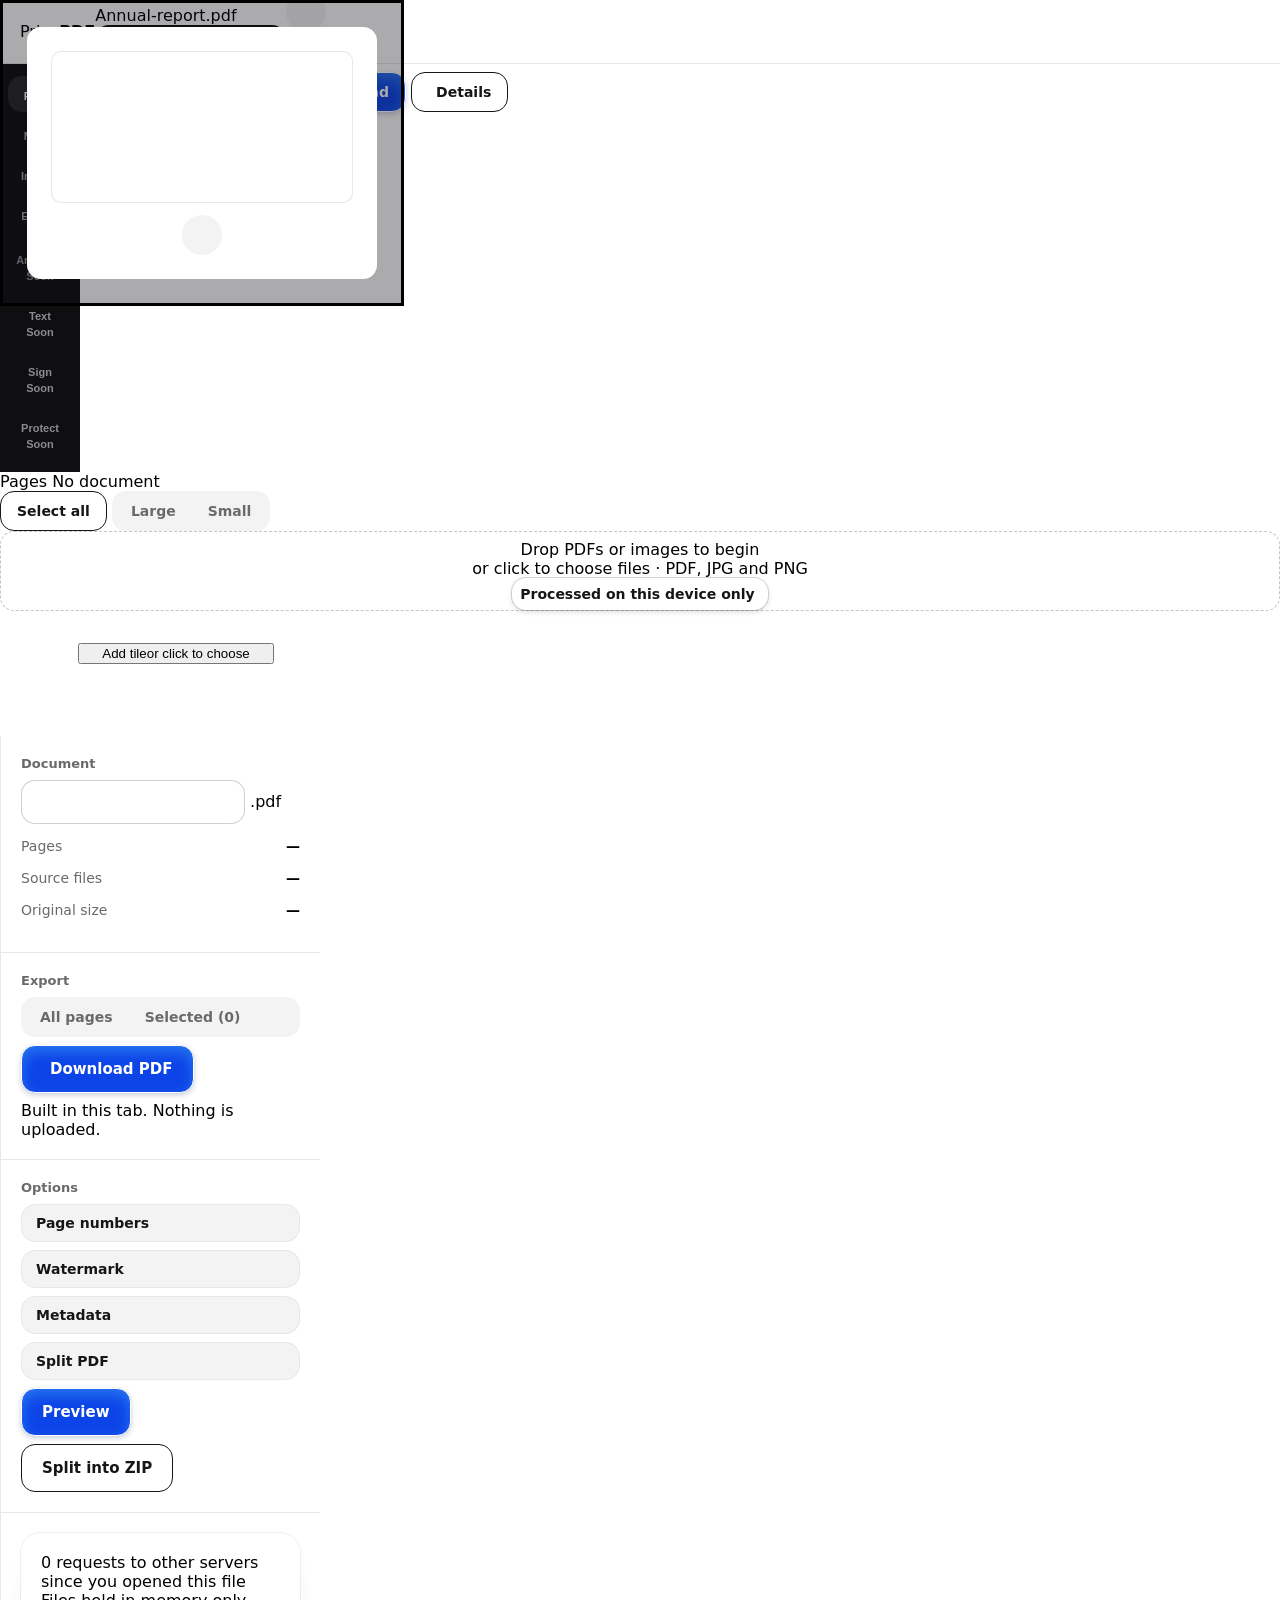
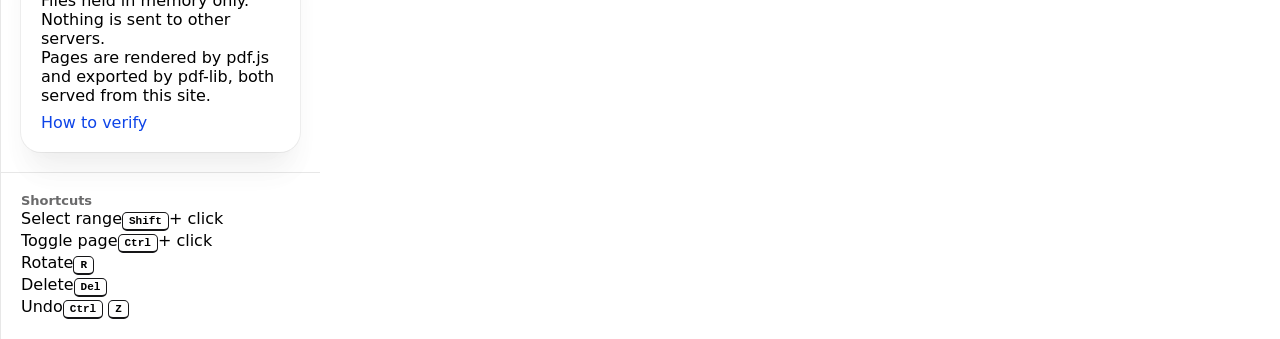
==== editor.html @ 371bc234 "Phase 3" ====
<!doctype html>
<html lang="en">
  <head>
    <meta charset="utf-8" />
    <meta name="viewport" content="width=device-width, initial-scale=1" />
    <meta name="theme-color" content="#ffffff" />
    <meta http-equiv="Content-Security-Policy" content="default-src 'self'; script-src 'self' 'wasm-unsafe-eval'; style-src 'self'; img-src 'self' blob: data:; font-src 'self'; connect-src 'self'; worker-src 'self' blob:; object-src 'none'; base-uri 'self'; form-action 'none'" />
    <title>Editor · PrivyPDF</title>
    <meta name="description" content="Organize PDF pages entirely in your browser: rotate, duplicate, extract and delete pages, with full undo. No uploads, ever." />
    <meta name="referrer" content="no-referrer" />
    <link rel="icon" href="/assets/privypdf-icon.png" type="image/png" />
    <link rel="preload" href="/vendor/fonts/GoogleSansFlex-Variable.ttf" as="font" type="font/ttf" crossorigin />
    <link rel="stylesheet" href="/css/theme.css" />
    <link rel="stylesheet" href="/css/editor.css" />
    <script type="module" src="/js/editor.js"></script>
  </head>
  <body>
    <div class="app">
      <header class="top-bar ds-app-topbar" id="top-bar">
        <div class="top-left">
          <a class="logo-mark" href="/" aria-label="PrivyPDF home"><i data-icon="file-text"></i></a>
          <div class="wordmark"><span>Privy</span><strong>PDF</strong></div>
        </div>
        <div class="top-centre">
          <div class="file-name" id="file-name">Annual-report.pdf</div>
          <span class="ds-badge-dark" aria-hidden="true"><span class="ds-badge-dot" aria-hidden="true"></span>On this device only</span>
        </div>
        <div class="top-right">
          <button class="ds-btn ds-btn--sm ds-btn--outline" id="add-files" aria-label="Add files"><i data-icon="plus"></i><span>Add files</span></button>
          <button class="ds-icon-btn" id="btn-undo" aria-label="Undo"><i data-icon="undo"></i></button>
          <button class="ds-icon-btn" id="btn-redo" aria-label="Redo"><i data-icon="redo"></i></button>
          <button class="ds-btn ds-btn--sm ds-btn--primary btn-download" id="btn-download" aria-label="Download"><i data-icon="download"></i><span>Download</span></button>
          <button class="ds-btn ds-btn--sm ds-btn--ghost top-details" id="top-details" aria-label="Details" aria-expanded="false" aria-controls="right-panel"><i data-icon="chevron"></i><span>Details</span></button>
        </div>
      </header>
      <div class="app-body">
        <nav class="rail ds-rail" id="rail">
          <button class="ds-rail-item ds-rail-item--active" aria-current="true" data-tool="pages"><i data-icon="layers"></i><span>Pages</span></button>
          <button class="ds-rail-item" data-tool="merge" id="rail-merge" aria-label="Add PDFs to merge"><i data-icon="file-plus"></i><span>Merge</span></button>
          <button class="ds-rail-item" data-tool="images" id="rail-images" aria-label="Add images as pages"><i data-icon="image"></i><span>Images</span></button>
          <button class="ds-rail-item" data-tool="extract" id="rail-extract" aria-label="Extract selected pages"><i data-icon="scissors"></i><span>Extract</span></button>
          <div class="rail-divider" aria-hidden="true"></div>
          <button class="ds-rail-item ds-rail-item--soon" disabled data-tool="annotate"><i data-icon="pen"></i><span>Annotate</span><span class="rail-soon">Soon</span></button>
          <button class="ds-rail-item ds-rail-item--soon" disabled data-tool="text"><i data-icon="type"></i><span>Text</span><span class="rail-soon">Soon</span></button>
          <button class="ds-rail-item ds-rail-item--soon" disabled data-tool="sign"><i data-icon="signature"></i><span>Sign</span><span class="rail-soon">Soon</span></button>
          <button class="ds-rail-item ds-rail-item--soon" disabled data-tool="protect"><i data-icon="lock"></i><span>Protect</span><span class="rail-soon">Soon</span></button>
        </nav>
        <main class="workarea" id="workarea">
          <div class="sub-toolbar" id="sub-toolbar">
            <div class="sub-left">
              <span class="sub-title">Pages</span>
              <span class="sub-status" id="sub-status" aria-live="polite">No document</span>
            </div>
            <div class="sub-right">
              <button class="ds-btn ds-btn--sm ds-btn--outline" id="select-all">Select all</button>
              <div class="size-wrap ds-segmented" id="size-wrap">
                <button class="ds-segment" id="size-large">Large</button>
                <button class="ds-segment" id="size-small">Small</button>
              </div>
            </div>
          </div>
          <div class="grid-wrap" id="grid-wrap">
            <div class="empty" id="empty-state">
              <div class="ds-dropzone empty-drop" id="empty-drop" role="button" tabindex="0" aria-label="Drop PDFs or images to begin, or click to choose files">
                <div class="ds-stack ds-stack--sm ds-stack--center">
                  <div class="empty-icon"><i data-icon="file-plus"></i></div>
                  <div class="empty-title">Drop PDFs or images to begin</div>
                </div>
                <div class="empty-sub">or click to choose files · PDF, JPG and PNG</div>
                <span class="ds-badge-light">Processed on this device only</span>
              </div>
            </div>
            <div class="page-grid ds-sheet-grid" id="page-grid" role="listbox" aria-multiselectable="true">
              <button class="add-tile" id="add-tile" aria-label="Add more files"><i data-icon="plus"></i><span>Add tile</span><span>or click to choose</span></button>
            </div>
            <div class="loading" id="loading-state" hidden>
              <div class="skeleton-grid" id="skeleton-grid"></div>
            </div>
            <div class="drag-overlay" id="drag-overlay">
              <div class="drag-text ds-sr-only">Drop files to add them</div>
            </div>
          </div>
          <div class="float-bar ds-floatbar" id="float-bar" role="toolbar" aria-label="Selected pages" hidden>
            <span class="ds-floatbar-label" id="float-label">0 selected</span>
            <button class="ds-floatbar-btn" id="float-rotate" aria-label="Rotate selected pages"><i data-icon="rotate-cw"></i><span>Rotate</span></button>
            <button class="ds-floatbar-btn" id="float-duplicate" aria-label="Duplicate selected pages"><i data-icon="copy"></i><span>Duplicate</span></button>
            <button class="ds-floatbar-btn" id="float-extract" aria-label="Extract selected pages"><i data-icon="scissors"></i><span>Extract</span></button>
            <button class="ds-floatbar-btn ds-floatbar-btn--danger" id="float-delete" aria-label="Delete selected pages"><i data-icon="trash"></i><span>Delete</span></button>
          </div>
        </main>
        <aside class="right-panel ds-panel" id="right-panel">
          <div class="ds-stack ds-stack--sm panel-section ds-panel-section">
            <label for="doc-name" class="panel-label ds-panel-label">Document</label>
            <div class="file-field">
              <input class="ds-input" id="doc-name" type="text" />
              <span class="file-suffix">.pdf</span>
            </div>
            <div class="ds-stat-group">
              <div class="ds-stat-row"><span>Pages</span><span class="ds-stat-value" id="stat-pages">—</span></div>
              <div class="ds-stat-row"><span>Source files</span><span class="ds-stat-value" id="stat-source">—</span></div>
              <div class="ds-stat-row"><span>Original size</span><span class="ds-stat-value" id="stat-size">—</span></div>
            </div>
            <div class="source-files" id="source-files"></div>
          </div>
          <div class="ds-stack ds-stack--sm panel-section ds-panel-section">
            <span class="panel-label ds-panel-label">Export</span>
            <div class="ds-segmented">
              <button class="ds-segment" id="export-all">All pages</button>
              <button class="ds-segment" id="export-selected">Selected (0)</button>
            </div>
            <div class="ds-stack ds-stack--sm export-actions">
              <button class="ds-btn ds-btn--primary" id="download-pdf"><i data-icon="download"></i><span>Download PDF</span></button>
              <p class="export-caption">Built in this tab. Nothing is uploaded.</p>
            </div>
          </div>
          <div class="ds-stack ds-stack--sm panel-section ds-panel-section">
            <span class="panel-label ds-panel-label">Options</span>

            <div class="ds-disclosure" id="disclosure-page-numbers">
              <button class="ds-disclosure-trigger" id="trigger-page-numbers" aria-expanded="false"><span>Page numbers</span><i class="ds-icon" data-icon="chevron-down" aria-hidden="true"></i></button>
              <div class="ds-disclosure-content" id="content-page-numbers" hidden>
                <div class="ds-form-field">
                  <label class="ds-field-label" for="page-number-mode">Apply to</label>
                  <select class="ds-select" id="page-number-mode">
                    <option value="none">None</option>
                    <option value="all">All pages</option>
                    <option value="selected">Selected pages</option>
                  </select>
                </div>
                <div class="ds-form-field">
                  <label class="ds-field-label" for="page-number-format">Format</label>
                  <select class="ds-select" id="page-number-format">
                    <option value="n">{n}</option>
                    <option value="page-n">Page {n}</option>
                    <option value="n-of-total">{n} / {total}</option>
                    <option value="page-of-total">Page {n} of {total}</option>
                  </select>
                </div>
                <div class="ds-form-field">
                  <label class="ds-field-label" for="page-number-position">Position</label>
                  <select class="ds-select" id="page-number-position">
                    <option value="top-left">Top left</option>
                    <option value="top-center">Top center</option>
                    <option value="top-right">Top right</option>
                    <option value="bottom-left">Bottom left</option>
                    <option value="bottom-center" selected>Bottom center</option>
                    <option value="bottom-right">Bottom right</option>
                  </select>
                </div>
                <div class="ds-field-row">
                  <label class="ds-field-label" for="page-number-start">Start number</label>
                  <input class="ds-input" id="page-number-start" type="number" min="1" value="1" />
                </div>
                <div class="ds-field-row">
                  <label class="ds-field-label" for="page-number-font-size">Font size</label>
                  <input class="ds-input" id="page-number-font-size" type="number" min="6" max="36" value="10" />
                </div>
                <div class="ds-field-row">
                  <label class="ds-field-label" for="page-number-margin">Margin</label>
                  <input class="ds-input" id="page-number-margin" type="number" min="8" max="72" value="36" />
                </div>
                <div class="ds-form-field">
                  <label class="ds-field-label" for="page-number-apply-to">Apply to</label>
                  <select class="ds-select" id="page-number-apply-to">
                    <option value="all">All pages</option>
                    <option value="selected">Selected pages</option>
                  </select>
                </div>
                <div class="ds-field-row">
                  <label class="ds-field-label" for="page-number-skip-first">Skip first page</label>
                  <button class="ds-switch" id="page-number-skip-first" role="switch" aria-checked="false"></button>
                </div>
              </div>
            </div>

            <div class="ds-disclosure" id="disclosure-watermark">
              <button class="ds-disclosure-trigger" id="trigger-watermark" aria-expanded="false"><span>Watermark</span><i class="ds-icon" data-icon="chevron-down" aria-hidden="true"></i></button>
              <div class="ds-disclosure-content" id="content-watermark" hidden>
                <div class="ds-field-row">
                  <label class="ds-field-label" for="watermark-enabled">Add watermark</label>
                  <button class="ds-switch" id="watermark-enabled" role="switch" aria-checked="false"></button>
                </div>
                <div class="ds-form-field">
                  <label class="ds-field-label" for="watermark-text">Text</label>
                  <input class="ds-input" id="watermark-text" type="text" maxlength="60" placeholder="CONFIDENTIAL" />
                  <p class="ds-field-error" id="watermark-error" hidden></p>
                  <p class="ds-field-hint">Up to 60 characters: letters, digits and common punctuation.</p>
                </div>
                <div class="ds-field-row">
                  <label class="ds-field-label">Color</label>
                  <div class="ds-color-swatch-group" role="group" aria-label="Watermark color">
                    <button class="ds-color-swatch" data-color="gray" aria-checked="true"></button>
                    <button class="ds-color-swatch" data-color="black"></button>
                    <button class="ds-color-swatch" data-color="red"></button>
                    <button class="ds-color-swatch" data-color="blue"></button>
                    <button class="ds-color-swatch" data-color="green"></button>
                  </div>
                </div>
                <div class="ds-field-row">
                  <label class="ds-field-label" for="watermark-angle">Angle</label>
                  <select class="ds-select" id="watermark-angle">
                    <option value="0">0°</option>
                    <option value="45">45°</option>
                    <option value="90">90°</option>
                  </select>
                  <p class="ds-field-hint">Relative to the visual page.</p>
                </div>
                <div class="ds-field-row">
                  <label class="ds-field-label" for="watermark-opacity">Opacity</label>
                  <input class="ds-input" id="watermark-opacity" type="range" min="0" max="100" value="30" />
                </div>
                <div class="ds-form-field">
                  <label class="ds-field-label" for="watermark-size-mode">Size</label>
                  <select class="ds-select" id="watermark-size-mode">
                    <option value="auto">Auto (fit to page)</option>
                    <option value="fixed">Fixed</option>
                  </select>
                </div>
                <div class="ds-form-field" id="watermark-fixed-size-field" hidden>
                  <label class="ds-field-label" for="watermark-fixed-size">Font size</label>
                  <input class="ds-input" id="watermark-fixed-size" type="number" min="6" max="200" value="72" />
                </div>
              </div>
            </div>

            <div class="ds-disclosure" id="disclosure-metadata">
              <button class="ds-disclosure-trigger" id="trigger-metadata" aria-expanded="false"><span>Metadata</span><i class="ds-icon" data-icon="chevron-down" aria-hidden="true"></i></button>
              <div class="ds-disclosure-content" id="content-metadata" hidden>
                <div class="ds-form-field">
                  <label class="ds-field-label" for="meta-title">Title</label>
                  <input class="ds-input" id="meta-title" type="text" maxlength="200" placeholder="Untitled" />
                  <p class="ds-field-hint">Prefilled from the file when there is one source.</p>
                </div>
                <div class="ds-form-field">
                  <label class="ds-field-label" for="meta-author">Author</label>
                  <input class="ds-input" id="meta-author" type="text" maxlength="200" />
                </div>
                <div class="ds-form-field">
                  <label class="ds-field-label" for="meta-subject">Subject</label>
                  <input class="ds-input" id="meta-subject" type="text" maxlength="200" />
                </div>
                <div class="ds-form-field">
                  <label class="ds-field-label" for="meta-keywords">Keywords</label>
                  <input class="ds-input" id="meta-keywords" type="text" maxlength="200" />
                  <p class="ds-field-hint">Comma-separated keywords.</p>
                </div>
                <div class="ds-field-row">
                  <button class="ds-btn ds-btn--sm ds-btn--ghost" id="meta-clear">Clear fields</button>
                </div>
              </div>
            </div>

            <div class="ds-disclosure" id="disclosure-split">
              <button class="ds-disclosure-trigger" id="trigger-split" aria-expanded="false"><span>Split PDF</span><i class="ds-icon" data-icon="chevron-down" aria-hidden="true"></i></button>
              <div class="ds-disclosure-content" id="content-split" hidden>
                <div class="ds-form-field">
                  <label class="ds-field-label" for="split-mode">Split by</label>
                  <select class="ds-select" id="split-mode">
                    <option value="every">Every N pages</option>
                    <option value="onePerPage">One file per page</option>
                    <option value="custom">Custom ranges</option>
                  </select>
                </div>
                <div class="ds-field-row">
                  <label class="ds-field-label" for="split-every">Pages per part</label>
                  <input class="ds-input" id="split-every" type="number" min="1" value="1" />
                </div>
                <div class="ds-form-field">
                  <label class="ds-field-label" for="split-ranges">Custom ranges</label>
                  <input class="ds-input" id="split-ranges" type="text" placeholder="1-3, 5, 8-end" />
                  <p class="ds-field-hint">Ranges are 1-based, for example "1-3, 5, 8-10". "end" means the last page.</p>
                  <p class="ds-field-error" id="split-ranges-error" hidden></p>
                </div>
                <p class="split-summary" id="split-summary" hidden></p>
              </div>
            </div>

            <div class="ds-stack ds-stack--sm export-actions">
              <button class="ds-btn ds-btn--primary" id="btn-preview">Preview</button>
              <button class="ds-btn ds-btn--outline" id="btn-split">Split into ZIP</button>
            </div>
          </div>
          <div class="ds-stack ds-stack--sm panel-section ds-panel-section">
            <div class="ds-card">
              <div class="privacy-header">
              <i class="ds-icon" data-icon="shield-check" aria-hidden="true"></i>
              <div>
                <span class="privacy-text"><span id="privacy-count">0</span> requests to other servers since you opened this file</span>
                <p class="privacy-fine">Files held in memory only. Nothing is sent to other servers.</p>
                <p class="privacy-fine">Pages are rendered by pdf.js and exported by pdf-lib, both served from this site.</p>
              </div>
            </div>
            <a class="privacy-link" href="/privacy.html#verify">How to verify</a>
            </div>
          </div>
          <div class="panel-section ds-panel-section">
            <span class="panel-label ds-panel-label">Shortcuts</span>
            <div class="shortcut-row"><span>Select range</span><span class="shortcut-keys"><span class="ds-kbd">Shift</span>+ click</span></div>
            <div class="shortcut-row"><span>Toggle page</span><span class="shortcut-keys"><span class="ds-kbd">Ctrl</span>+ click</span></div>
            <div class="shortcut-row"><span>Rotate</span><span class="shortcut-keys"><span class="ds-kbd">R</span></span></div>
            <div class="shortcut-row"><span>Delete</span><span class="shortcut-keys"><span class="ds-kbd">Del</span></span></div>
            <div class="shortcut-row"><span>Undo</span><span class="shortcut-keys"><span class="ds-kbd">Ctrl</span> <span class="ds-kbd">Z</span></span></div>
          </div>
        </aside>
        <dialog class="ds-modal" id="preview-dialog">
          <div class="ds-modal-content">
            <canvas id="preview-canvas"></canvas>
            <button class="ds-icon-btn" id="preview-close" aria-label="Close preview"><i data-icon="x" aria-hidden="true"></i></button>
          </div>
        </dialog>
        <div class="drawer-scrim" id="drawer-scrim" hidden></div>
      </div>
    </div>
  </body>
</html>
---- css/theme.css ----
/* PrivyPDF design system — css/theme.css (D1).
 *
 * Tokens, base layer and the `ds-` component layer from DESIGN.md.
 * Every component class is prefixed with `ds-` so it never collides with
 * the existing main.css / editor.css classes. No existing page or
 * stylesheet is changed by this file; it is consumed by design-system.html
 * and by the D2 (landing, privacy, shared nav/footer) and D3 (editor) remodels.
 *
 * Strict CSP compatible: everything is a class, no inline styles required.
 */

/* ---------- Font ---------- */
@font-face {
  font-family: "Google Sans Flex";
  src: url("/vendor/fonts/GoogleSansFlex-Variable.ttf") format("truetype");
  font-weight: 400 600;
  font-display: swap;
}

/* ---------- Tokens (DESIGN.md Quick Start block, same names) ---------- */
:root {
  /* Colors */
  --color-paper-white: #ffffff;
  --color-absolute-ink: #000000;
  --color-graphite: #161618;
  --color-soft-charcoal: #6a6a6b;
  --color-studio-black: #0f0f12;
  --color-electric-capture-blue: #0d44e8;
  --color-electric-blue-sweep: #174ef2;
  --gradient-electric-blue-sweep: linear-gradient(90deg, #161618 0%, #161618 60%, #174ef2 100%);

  /* Typography — Font family */
  --font-google-sans-flex: "Google Sans Flex", "Geist", ui-sans-serif, system-ui, sans-serif;

  /* Typography — Scale */
  --text-micro-label: 13px;
  --leading-micro-label: 1.23;
  --tracking-micro-label: 0px;
  --text-caption: 13px;
  --leading-caption: 1.23;
  --tracking-caption: 0px;
  --text-metadata: 14px;
  --leading-metadata: 1.43;
  --tracking-metadata: 0px;
  --text-body-small: 14px;
  --leading-body-small: 1.43;
  --tracking-body-small: 0px;
  --text-nav: 15px;
  --leading-nav: 1.6;
  --tracking-nav: 0px;
  --text-body: 18px;
  --leading-body: 1.67;
  --tracking-body: 0px;
  --text-feature-heading: 20px;
  --leading-feature-heading: 1.4;
  --tracking-feature-heading: 0px;
  --text-section-heading: 40px;
  --leading-section-heading: 1.2;
  --tracking-section-heading: 0px;
  --text-display: 60px;
  --leading-display: 1.1;
  --tracking-display: 0px;

  /* Typography — Weights */
  --font-weight-regular: 400;
  --font-weight-w450: 450;
  --font-weight-w550: 550;
  --font-weight-semibold: 600;

  /* Spacing */
  --spacing-unit: 4px;
  --spacing-4: 4px;
  --spacing-8: 8px;
  --spacing-12: 12px;
  --spacing-16: 16px;
  --spacing-20: 20px;
  --spacing-24: 24px;
  --spacing-32: 32px;
  --spacing-36: 36px;
  --spacing-40: 40px;
  --spacing-48: 48px;
  --spacing-64: 64px;
  --spacing-80: 80px;
  --spacing-120: 120px;
  --spacing-200: 200px;

  /* Layout */
  --section-gap: 40px;
  --card-padding: 16px;
  --element-gap: 12px;

  /* Border Radius */
  --radius-xl: 14px;
  --radius-2xl: 20px;
  --radius-3xl: 40px;
  --radius-full: 48px;
  --radius-full-2: 56px;
  --radius-full-3: 9999px;

  /* Named Radii */
  --radius-cards: 20px;
  --radius-icons: 9999px;
  --radius-media: 20px;
  --radius-badges: 14px;
  --radius-inputs: 14px;
  --radius-buttons: 14px;
  --radius-iconcontrols: 40px;

  /* Shadows */
  --shadow-lg: rgba(22, 22, 24, 0.02) 0px 7px 20px -8px, rgba(22, 22, 24, 0.02) 0px 29px 33px -4px, rgba(22, 22, 24, 0.05) 0px 22px 30px -8px, rgba(22, 22, 24, 0.06) 0px 0px 0px 1px;
  --shadow-sm: rgba(4, 24, 85, 0.28) 0px 2px 6px -1px, rgba(66, 174, 247, 0.48) 0px 6px 14px 0px inset;
  --shadow-sm-2: rgba(22, 22, 24, 0.2) 0px 2px 6px -1px, rgba(22, 22, 24, 0.16) 0px 0px 0px 1px;
  --shadow-sm-3: rgba(22, 22, 24, 0.5) 0px 0px 6px -2px, rgba(22, 22, 24, 0.25) 0px 6px 4px -2px;

  /* Surfaces */
  --surface-paper-canvas: #ffffff;
  --surface-lifted-white: #ffffff;
  --surface-studio-surface: #0f0f12;
}

/* ---------- Token extensions (extension, not in DESIGN.md) ---------- */
:root {
  --color-brand-mark: #f2552c; /* extension, not in DESIGN.md — logo mark only, never for UI */
  --color-border-soft: rgba(22, 22, 24, 0.10); /* extension, not in DESIGN.md */
  --color-border-input: rgba(22, 22, 24, 0.20); /* extension, not in DESIGN.md */
  --color-surface-muted: rgba(22, 22, 24, 0.05); /* extension, not in DESIGN.md */
  --color-danger: #b42318; /* extension, not in DESIGN.md — destructive and error text on light surfaces */
  --color-danger-on-dark: #fca5a5; /* extension, not in DESIGN.md */
  --color-on-dark: #e4e4e7; /* extension, not in DESIGN.md */
  --color-on-dark-muted: #a1a1aa; /* extension, not in DESIGN.md */
  --color-on-dark-faint: #8b8b93; /* extension, not in DESIGN.md */
  --color-dot-on-dark: #6c8dff; /* extension, not in DESIGN.md */
  --color-glow-a: #e4ecff; /* extension, not in DESIGN.md */
  --color-glow-b: #cddbff; /* extension, not in DESIGN.md */
  --color-hero-glow: #e8efff; /* extension, not in DESIGN.md */
  --color-rail: #0f0f12; /* extension, not in DESIGN.md — same value as Studio Black */
}

/* ---------- Base layer ---------- */
*,
*::before,
*::after {
  box-sizing: border-box;
}

* {
  margin: 0;
}

[hidden] {
  display: none !important;
}

html {
  -webkit-text-size-adjust: 100%;
}

body {
  font-family: var(--font-google-sans-flex);
  color: var(--color-absolute-ink);
  background: var(--color-paper-white);
}

h1,
h2,
h3 {
  font-family: var(--font-google-sans-flex);
  color: var(--color-absolute-ink);
  font-weight: 600;
  text-wrap: balance;
}

h1 {
  /* display: 60/66, 600, -1.2px tracking */
  font-size: 60px;
  line-height: 66px;
  letter-spacing: -1.2px;
}

h2 {
  /* section: 40/48, 600, -0.8px tracking */
  font-size: 40px;
  line-height: 48px;
  letter-spacing: -0.8px;
}

h3 {
  /* feature: 20/28, 600 */
  font-size: 20px;
  line-height: 28px;
}

a {
  color: var(--color-electric-capture-blue);
  text-decoration: none;
}

a:hover {
  text-decoration: underline;
}

::selection {
  background: var(--color-electric-capture-blue);
  color: #fff;
}

:focus-visible {
  outline: 2px solid var(--color-graphite);
  outline-offset: 2px;
}

.ds-on-dark :focus-visible,
.ds-on-dark:focus-visible {
  outline-color: #fff;
}

@media (prefers-reduced-motion: reduce) {
  *,
  *::before,
  *::after {
    animation-duration: 0.01ms !important;
    transition-duration: 0.01ms !important;
  }
}

/* ---------- Utilities ---------- */
.ds-container {
  width: 100%;
  max-width: 1440px;
  padding: 0 48px;
  margin: 0 auto;
}

.ds-section {
  margin-block-end: 40px;
}

.ds-section:last-child {
  margin-block-end: 0;
}

/* ---------- Vertical rhythm ---------- */

/* Stack text vertically with a single gap instead of one-off margins.
   The layout rule is shared by the base class and every modifier, so a
   `ds-stack--*` class also works on its own without `ds-stack`: a missing
   base class can no longer silently collapse a stack to a 0px gap. Each
   modifier then sets only its own gap (--stack-gap) or its centering. */
.ds-stack--center,
.ds-stack--start,
.ds-stack--sm,
.ds-stack--md,
.ds-stack--lg,
.ds-stack {
  display: flex;
  flex-direction: column;
  gap: var(--stack-gap, 16px);
  align-items: stretch;
}
.ds-stack--sm { --stack-gap: 8px; }
.ds-stack--md { --stack-gap: 16px; }
.ds-stack--lg { --stack-gap: 32px; }

/* Start-aligned stack: children stay content-sized instead of stretching to
   fill the stack. Use this where full-width children would be wrong. */
.ds-stack--start { align-items: flex-start; }

/* Centers a stack's children cross-axis (and their inline content). For stacks
   whose content is meant to be centered: hero badge, h1, lead, CTA row,
   guarantee line, empty state. */
.ds-stack--center {
  align-items: center;
  text-align: center;
}

/* Buttons and badges never stretch inside a stack — they stay content-sized
   even when the stack stretches its other children to full width. */
.ds-stack > .ds-btn,
.ds-stack > a.ds-btn,
.ds-stack > .ds-icon-btn,
.ds-stack > .ds-badge-dark,
.ds-stack > .ds-badge-light,
.ds-stack > .ds-badge-soon {
  align-self: flex-start;
}

/* Standard gaps: h2 followed by body text 16px (ds-stack--md); a section
   heading followed by its content 32px (ds-stack--lg), 48px on desktop when
   the content is a card grid; card label, title and text 8px apart (.ds-card). */

.ds-scroll-wrap {
  overflow: auto;
  max-width: 100%;
  min-width: 0;
  position: relative;
}

.ds-sr-only {
  position: absolute;
  width: 1px;
  height: 1px;
  padding: 0;
  margin: -1px;
  overflow: hidden;
  clip: rect(0, 0, 0, 0);
  white-space: nowrap;
  border: 0;
}

/* ---------- Typography utilities (document the DESIGN.md scale) ---------- */
.ds-text-micro-label {
  font: 550 13px/16px var(--font-google-sans-flex);
  letter-spacing: 0px;
}
.ds-text-caption {
  font: 450 13px/16px var(--font-google-sans-flex);
  letter-spacing: 0px;
}
.ds-text-metadata {
  font: 550 14px/20px var(--font-google-sans-flex);
  letter-spacing: 0px;
}
.ds-text-body-small {
  font: 450 14px/20px var(--font-google-sans-flex);
  letter-spacing: 0px;
}
.ds-text-nav {
  font: 550 15px/24px var(--font-google-sans-flex);
  letter-spacing: 0px;
}
.ds-text-body {
  font: 450 18px/30px var(--font-google-sans-flex);
  letter-spacing: 0.18px;
}
.ds-text-feature-heading {
  font: 600 20px/28px var(--font-google-sans-flex);
  letter-spacing: 0px;
}
.ds-text-section-heading {
  font: 600 40px/48px var(--font-google-sans-flex);
  letter-spacing: -0.8px;
}
.ds-text-display {
  font: 600 60px/66px var(--font-google-sans-flex);
  letter-spacing: -1.2px;
}

/* ---------- Components (all ds- prefixed) ---------- */

/* --- Navigation (landing) --- */
.ds-nav {
  height: 72px;
  padding: 0 48px;
  display: flex;
  align-items: center;
  justify-content: space-between;
}

.ds-nav-brand {
  display: flex;
  align-items: center;
  gap: 12px;
}

.ds-nav-mark {
  width: 28px;
  height: 28px;
  border-radius: 8px;
  background: var(--color-brand-mark);
  display: grid;
  place-items: center;
}

.ds-nav-mark .ds-icon {
  width: 16px;
  height: 16px;
  color: #fff;
  stroke: #fff;
}

.ds-nav-wordmark {
  font-weight: 600;
  font-size: 18px;
  color: var(--color-absolute-ink);
}

.ds-nav-links {
  display: flex;
  gap: 32px;
  align-items: center;
}

.ds-nav-links a {
  font-weight: 550;
  font-size: 15px;
  line-height: 24px;
  color: var(--color-graphite);
  text-decoration: none;
}

.ds-nav-links a:hover {
  text-decoration: underline;
}

.ds-nav-center {
  flex: 1;
  display: flex;
  justify-content: center;
}

/* --- Buttons --- */
.ds-btn {
  display: inline-flex;
  align-items: center;
  justify-content: center;
  gap: 8px;
  height: 48px;
  padding: 0 20px;
  border-radius: 14px;
  border: 1px solid transparent;
  font-weight: 550;
  font-size: 15px;
  font-family: var(--font-google-sans-flex);
  cursor: pointer;
  background: transparent;
  color: inherit;
  text-decoration: none;
}

/* Buttons never underline, in any state (hover, focus, visited). */
.ds-btn:hover,
.ds-btn:focus-visible,
.ds-btn:visited {
  text-decoration: none;
}

.ds-btn .ds-icon {
  width: 16px;
  height: 16px;
  color: inherit;
  stroke: currentColor;
}

.ds-btn--sm {
  height: 40px;
  padding: 0 16px;
  font-size: 14px;
}

.ds-btn--primary {
  background: var(--color-electric-capture-blue);
  color: #fff;
  border-color: #fff;
  box-shadow: var(--shadow-sm);
}

.ds-btn--outline {
  background: #fff;
  color: var(--color-graphite);
  border-color: var(--color-graphite);
}

.ds-btn--ghost {
  background: transparent;
  color: var(--color-graphite);
  border-color: var(--color-graphite);
}

.ds-btn:disabled,
.ds-btn[disabled] {
  opacity: 0.45;
  cursor: not-allowed;
  pointer-events: none;
}

.ds-icon-btn {
  width: 40px;
  height: 40px;
  border-radius: 9999px;
  border: 0;
  background: rgba(22, 22, 24, 0.05);
  color: var(--color-graphite);
  cursor: pointer;
  display: grid;
  place-items: center;
  padding: 0;
  font-size: 16px;
}

.ds-icon-btn .ds-icon {
  width: 20px;
  height: 20px;
  color: inherit;
  stroke: currentColor;
}

/* --- Badges --- */
.ds-badge-dark {
  display: inline-flex;
  align-items: center;
  border-radius: 14px;
  background: var(--color-studio-black);
  color: #fff;
  padding: 8px 13px 8px 8px;
  gap: 8px;
  font-weight: 550;
  font-size: 14px;
  letter-spacing: 0.14px;
  white-space: nowrap;
}

.ds-badge-dark .ds-badge-dot {
  width: 8px;
  height: 8px;
  border-radius: 50%;
  background: var(--color-dot-on-dark);
}

.ds-badge-light {
  display: inline-flex;
  align-items: center;
  border-radius: 14px;
  background: #fff;
  color: var(--color-graphite);
  padding: 8px 13px 8px 8px;
  font-weight: 550;
  font-size: 14px;
  box-shadow: var(--shadow-sm-2);
}

/* --- Cards --- */
.ds-card {
  background: #fff;
  border-radius: 20px;
  padding: 20px;
  box-shadow: var(--shadow-lg);
  display: flex;
  flex-direction: column;
  gap: 8px;
}

.ds-card-label {
  font-weight: 550;
  font-size: 13px;
  color: var(--color-electric-capture-blue);
}

.ds-card-title {
  font-weight: 600;
  font-size: 20px;
  line-height: 28px;
  color: var(--color-absolute-ink);
}

.ds-card-text {
  font-weight: 450;
  font-size: 15px;
  line-height: 24px;
  color: var(--color-soft-charcoal);
}

/* --- Media backdrop / glow / gradient word --- */
.ds-field {
  box-sizing: border-box;
  width: 100%;
  max-width: 100%;
  min-width: 0;
  border-radius: 20px;
  padding: 40px;
  background: radial-gradient(ellipse at 50% 0%, var(--color-glow-a) 0%, var(--color-glow-b) 100%);
}

.ds-hero-glow {
  background: radial-gradient(ellipse 60% 50% at 50% 0%, var(--color-hero-glow) 0%, transparent 100%);
}

.ds-gradient-word {
  background: var(--gradient-electric-blue-sweep);
  -webkit-background-clip: text;
  background-clip: text;
  color: transparent;
}

/* --- Window (product screenshot frame) --- */
.ds-window {
  border-radius: 14px;
  overflow: hidden;
  background: #fafafa;
  box-shadow:
    rgba(22, 22, 24, 0.2) 0 2px 6px -1px,
    rgba(22, 22, 24, 0.16) 0 0 0 1px,
    rgba(22, 22, 24, 0.18) 0 24px 40px -12px;
}

/* --- Dark band / proof panel --- */
.ds-band {
  width: 100%;
  padding: 96px 0;
  background: var(--color-studio-black);
  color: #fff;
}

.ds-band--sweep {
  background: var(--gradient-electric-blue-sweep);
}

.ds-proof-panel {
  background: var(--color-studio-black);
  border-radius: 20px;
  padding: 28px;
  color: #fff;
}

.ds-proof-row {
  display: flex;
  align-items: baseline;
  justify-content: space-between;
  gap: 16px;
  padding-block: 10px;
  font-size: 14px;
  line-height: 32px;
  color: #d4d4d8;
  border-top: 1px solid rgba(255, 255, 255, 0.12);
}

.ds-proof-row:first-child {
  border-top: 0;
}

.ds-proof-value {
  color: var(--color-on-dark-muted);
  font-variant-numeric: tabular-nums;
}

/* --- Inputs --- */
.ds-input {
  height: 44px;
  border-radius: 14px;
  border: 1px solid var(--color-border-input);
  padding: 0 14px;
  font-size: 15px;
  font-weight: 450;
  font-family: var(--font-google-sans-flex);
  color: var(--color-absolute-ink);
  background: #fff;
}

.ds-input::placeholder {
  color: var(--color-on-dark-muted);
  opacity: 0.6;
}

.ds-input-dark {
  height: 44px;
  border-radius: 16px;
  border: 1px solid rgba(255, 255, 255, 0.24);
  padding: 0 18px;
  font-size: 15px;
  font-weight: 450;
  font-family: var(--font-google-sans-flex);
  color: #fff;
  background: transparent;
}

.ds-input-dark::placeholder {
  color: #fff;
  opacity: 0.6;
}

/* --- Footer --- */
.ds-footer {
  padding: 40px 48px;
  display: flex;
  flex-wrap: wrap;
  gap: 24px 48px;
  justify-content: space-between;
  align-items: center;
  font-size: 14px;
  line-height: 20px;
  color: var(--color-soft-charcoal);
}

/* --- Prose --- */
.ds-prose {
  font-weight: 450;
  font-size: 18px;
  line-height: 30px;
  color: var(--color-soft-charcoal);
}

.ds-prose h1,
.ds-prose h2,
.ds-prose h3 {
  color: var(--color-absolute-ink);
}

.ds-prose a {
  color: var(--color-electric-capture-blue);
  text-decoration: underline;
}

/* --- App (editor) components --- */
.ds-app-topbar {
  height: 64px;
  padding: 0 20px;
  background: #fff;
  border-bottom: 1px solid var(--color-border-soft);
  display: flex;
  align-items: center;
}

.ds-rail {
  width: 80px;
  padding: 12px 0;
  background: var(--color-studio-black);
  display: flex;
  flex-direction: column;
  align-items: center;
  gap: 4px;
}

.ds-rail-item {
  width: 64px;
  padding: 10px 0;
  border-radius: 14px;
  display: flex;
  flex-direction: column;
  align-items: center;
  gap: 4px;
  border: 0;
  background: transparent;
  color: var(--color-on-dark-muted);
  cursor: pointer;
  font-weight: 550;
  font-size: 11px;
  white-space: nowrap;
}

.ds-rail-item .ds-icon {
  width: 20px;
  height: 20px;
  color: inherit;
  stroke: currentColor;
}

.ds-rail-item:hover,
.ds-rail-item--active {
  background: rgba(255, 255, 255, 0.10);
  color: #fff;
}

.ds-rail-item--soon {
  color: var(--color-on-dark-faint);
  cursor: not-allowed;
  pointer-events: none;
}

.ds-rail-soon {
  font-size: 11px;
  font-weight: 550;
  text-transform: uppercase;
  letter-spacing: 0.04em;
  color: var(--color-on-dark-faint);
}

.ds-sheet {
  width: 196px;
  height: 254px;
  border-radius: 14px;
  padding: 18px 16px;
  background: #fff;
  box-shadow: rgba(22, 22, 24, 0.10) 0 0 0 1px, rgba(22, 22, 24, 0.04) 0 2px 6px -2px;
  box-sizing: border-box;
  position: relative;
  display: flex;
  flex-direction: column;
  gap: 8px;
}

/* Rotated sheet page wrapper. The badge and page number live outside it so
   they never rotate. --scale shrinks the page at 90/270° so it never overlaps
   the badge/number around the sheet's corners. */
.ds-sheet-page {
  flex: 1;
  min-height: 0;
  display: flex;
  flex-direction: column;
  gap: 7px;
  border-radius: 10px;
  overflow: hidden;
  transform: rotate(var(--rotate, 0deg)) scale(var(--scale, 1));
  transform-origin: center;
  transition: transform 200ms ease;
}

.ds-sheet--selected {
  box-shadow: var(--color-electric-capture-blue) 0 0 0 2px;
}

.ds-sheet-number {
  margin-top: auto;
  font-weight: 550;
  font-size: 13px;
  color: var(--color-soft-charcoal);
}

.ds-check {
  position: absolute;
  top: 9px;
  left: 9px;
  width: 22px;
  height: 22px;
  border-radius: 50%;
  background: var(--color-electric-capture-blue);
  color: #fff;
  display: grid;
  place-items: center;
}

.ds-check .ds-icon {
  width: 14px;
  height: 14px;
  color: #fff;
  stroke: #fff;
  stroke-width: 2.5;
  fill: none;
}

.ds-shape-line {
  width: 100%;
  height: 5px;
  border-radius: 3px;
  background: #e4e4e7;
}

.ds-shape-heading {
  width: 60%;
  height: 9px;
  border-radius: 3px;
  background: #d4d4d8;
  margin-bottom: 6px;
}

.ds-shape-block {
  width: 100%;
  height: 58px;
  border-radius: 6px;
  background: #f4f4f5;
}

.ds-shape-chart {
  display: flex;
  align-items: flex-end;
  gap: 8px;
  height: 96px;
  margin: 6px 0;
}

.ds-shape-chart .bar {
  flex: 1;
  border-radius: 3px;
  background: #e4e4e7;
}

.ds-shape-chart .bar.dark {
  background: #d4d4d8;
}

.ds-floatbar {
  background: var(--color-studio-black);
  border-radius: 14px;
  padding: 6px 8px 6px 18px;
  gap: 4px;
  display: inline-flex;
  align-items: center;
  color: #fff;
  box-shadow:
    rgba(22, 22, 24, 0.5) 0 0 6px -2px,
    rgba(22, 22, 24, 0.25) 0 6px 4px -2px,
    rgba(22, 22, 24, 0.3) 0 18px 32px -8px;
}

.ds-floatbar-label {
  font-weight: 550;
  font-size: 13px;
  color: var(--color-on-dark);
}

.ds-floatbar-btn {
  display: inline-flex;
  align-items: center;
  gap: 8px;
  height: 40px;
  padding: 0 12px;
  border-radius: 10px;
  border: 0;
  background: transparent;
  color: var(--color-on-dark);
  font-weight: 550;
  font-size: 13px;
  font-family: var(--font-google-sans-flex);
  cursor: pointer;
  white-space: nowrap;
}

.ds-floatbar-btn:hover {
  background: rgba(255, 255, 255, 0.10);
}

.ds-floatbar-btn--danger {
  color: var(--color-danger-on-dark);
}

.ds-segmented {
  display: inline-flex;
  padding: 3px;
  border-radius: 14px;
  background: var(--color-surface-muted);
}

.ds-segment {
  height: 34px;
  border-radius: 11px;
  border: 0;
  background: transparent;
  color: var(--color-soft-charcoal);
  font-weight: 550;
  font-size: 14px;
  font-family: var(--font-google-sans-flex);
  padding: 0 16px;
  cursor: pointer;
}

.ds-segment--active {
  background: #fff;
  color: var(--color-absolute-ink);
  box-shadow: rgba(22, 22, 24, 0.12) 0 0 0 1px;
}

.ds-panel {
  width: 320px;
  background: #fff;
  border-left: 1px solid var(--color-border-soft);
}

.ds-panel-section {
  padding: 20px;
  border-bottom: 1px solid var(--color-border-soft);
}

.ds-panel-section:last-child {
  border-bottom: 0;
}

.ds-panel-label {
  display: block;
  font-weight: 550;
  font-size: 13px;
  line-height: 16px;
  color: var(--color-soft-charcoal);
}

.ds-stat-row {
  display: flex;
  width: 100%;
  justify-content: space-between;
  font-size: 14px;
  line-height: 20px;
  font-weight: 450;
  color: var(--color-soft-charcoal);
  padding: 4px 0;
}

.ds-stat-value {
  font-weight: 550;
  color: var(--color-absolute-ink);
}

/* The stat group holds the three stat rows so they sit 4px apart while the
   section gap (12px) applies to the group as a whole. Each row stretches to
   the section width so label-left / value-right keeps its space. */
.ds-stat-group {
  display: flex;
  flex-direction: column;
  gap: 4px;
}

.ds-dropzone {
  display: flex;
  flex-direction: column;
  align-items: center;
  justify-content: center;
  text-align: center;
  border: 1.5px dashed rgba(22, 22, 24, 0.25);
  border-radius: 14px;
  cursor: pointer;
}

.ds-dropzone:hover,
.ds-dropzone.is-dragging {
  border-color: var(--color-electric-capture-blue);
  background: #f5f8ff;
}

.ds-skeleton {
  position: relative;
  overflow: hidden;
  background: rgba(22, 22, 24, 0.08);
  animation: ds-skeleton-pulse 1.4s ease infinite;
}

@media (prefers-reduced-motion: reduce) {
  .ds-skeleton {
    animation: none;
    opacity: 0.6;
  }
}

@keyframes ds-skeleton-pulse {
  0%,
  100% {
    opacity: 0.6;
  }
  50% {
    opacity: 1;
  }
}

.ds-kbd {
  display: inline-block;
  padding: 2px 6px;
  border: 1px solid var(--color-graphite);
  border-bottom-width: 2px;
  border-radius: 5px;
  background: #fff;
  color: var(--color-absolute-ink);
  font-weight: 550;
  font-size: 11px;
  font-family: ui-monospace, SFMono-Regular, Menlo, monospace;
}

.ds-toast {
  display: inline-flex;
  align-items: center;
  gap: 10px;
  padding: 10px 14px;
  border-radius: 14px;
  background: var(--color-studio-black);
  color: #fff;
  font-size: 14px;
  font-weight: 500;
  font-family: var(--font-google-sans-flex);
}

/* ---------- Touch targets ---------- */
@media (pointer: coarse) {
  .ds-btn--sm,
  .ds-floatbar-btn,
  .ds-segment {
    min-height: 44px;
  }

  .ds-icon-btn {
    min-width: 44px;
    min-height: 44px;
  }
}

/* ---------- Dev-only: style-guide layout aids (design-system.html) ---------- */
.ds-guide-grid {
  display: grid;
  grid-template-columns: repeat(auto-fill, minmax(170px, 1fr));
  gap: 16px;
}

.ds-swatch {
  display: flex;
  align-items: center;
  gap: 12px;
  padding: 10px 12px;
  border: 1px solid var(--color-border-soft);
  border-radius: 14px;
}

.ds-swatch-box {
  width: 36px;
  height: 36px;
  border-radius: 8px;
  border: 1px solid #c4c4c8;
  flex-shrink: 0;
}

.ds-swatch-name {
  font-weight: 550;
  font-size: 13px;
}

.ds-swatch-token {
  font-size: 11px;
  font-family: ui-monospace, SFMono-Regular, Menlo, monospace;
  color: var(--color-on-dark-muted);
}

.ds-guide-table {
  width: 100%;
  border-collapse: collapse;
  font-size: 13px;
}

.ds-guide-table th {
  text-align: left;
  padding: 6px 8px;
  font-weight: 550;
  color: var(--color-graphite);
  border-bottom: 1px solid var(--color-border-soft);
}

.ds-guide-table td {
  padding: 6px 8px;
  border-bottom: 1px solid var(--color-border-soft);
  vertical-align: top;
}

.ds-guide-table .ds-guide-value {
  font-family: ui-monospace, SFMono-Regular, Menlo, monospace;
  font-size: 12px;
  color: var(--color-absolute-ink);
}

.ds-row {
  display: flex;
  flex-wrap: wrap;
  gap: 16px;
  align-items: center;
}

.ds-col {
  display: flex;
  flex-direction: column;
  gap: 12px;
}

.ds-shell {
  display: flex;
  flex-wrap: wrap;
  align-items: flex-start;
  gap: 40px;
}

.ds-shell-main {
  flex: 1;
  min-width: 0;
  position: relative;
}

.ds-sheet-grid {
  display: grid;
  grid-template-columns: repeat(auto-fill, 196px);
  justify-content: center;
  gap: 36px;
  padding: 32px 0 72px;
}

/* Bottom padding so the floating bar (pinned above shell-main's bottom edge)
   lands over grid padding instead of over the last row of sheets. */

/* Style-guide only: the design-system composites cap the sheet grid at 720px.
   #page-grid (editor.html) carries this class without the cap so it fills
   #grid-wrap: 4 columns of 196px at 1440px, 3 at 1280px, centered. */
.ds-guide .ds-sheet-grid { max-width: 720px; }

.ds-pos-rel {
  position: relative;
}

.ds-floatbar-at {
  position: absolute;
  left: 50%;
  bottom: 24px;
  transform: translateX(-50%);
}

.ds-window-bar {
  display: flex;
  align-items: center;
  gap: 8px;
  padding: 10px 14px;
  border-bottom: 1px solid var(--color-border-soft);
  background: #f4f4f5;
  color: var(--color-soft-charcoal);
  font-weight: 550;
  font-size: 13px;
}

.ds-window-dot {
  width: 8px;
  height: 8px;
  border-radius: 50%;
  background: #c4c4c8;
}

.ds-window-body {
  padding: 16px;
  display: grid;
  grid-template-columns: repeat(auto-fill, 72px);
  gap: 12px;
}

.ds-mini-page {
  width: 64px;
  height: 84px;
  border-radius: 6px;
  border: 1px solid var(--color-border-soft);
  background: #fff;
  padding: 9px 8px;
  display: flex;
  flex-direction: column;
  gap: 6px;
}

.ds-mini-page--selected {
  outline: 2px solid var(--color-electric-capture-blue);
  outline-offset: 3px;
}

/* Dev-only forced state previews (static stand-ins for :hover / :focus-visible / disabled) */
.ds-fs--hover {
  opacity: 0.85;
}

.ds-fs--focus {
  outline: 2px solid var(--color-graphite);
  outline-offset: 2px;
}

.ds-on-dark .ds-fs--focus {
  outline-color: #fff;
}

.ds-fs--disabled {
  opacity: 0.45;
  cursor: not-allowed;
  pointer-events: none;
}

/* ---------- Style-guide sizing utilities (design-system.html only) ---------- */
.ds-sg-w-100 { width: 100px; }
.ds-sg-w-120 { width: 120px; }
.ds-sg-w-160 { width: 160px; }
.ds-sg-w-260 { width: 260px; max-width: 100%; }
.ds-sg-h-20 { height: 20px; }
.ds-sg-h-32 { height: 32px; }
.ds-sg-h-120 { height: 120px; }

/* ---------- Pages: landing, privacy and the shared nav/footer ---------- */

/* Base icon sizing for pages that load theme.css without main.css.
   icon() emits <svg class="icon ..."> with no fill/stroke attributes, so
   PATHS-derived icons need fill:none and stroke:currentColor here. */
.icon {
  width: 1em;
  height: 1em;
  flex-shrink: 0;
  fill: none;
  stroke: currentColor;
  stroke-width: 2;
  stroke-linecap: round;
  stroke-linejoin: round;
}

/* Base sizing only — inline SVGs in the design system set their own fills. */
.ds-icon {
  width: 1em;
  height: 1em;
  flex-shrink: 0;
}

/* --- Landing navigation --- */

.ds-nav-cta {
  height: 44px;
}

.ds-nav-menu-btn {
  display: none;
  width: 44px;
  height: 44px;
  border-radius: 14px;
  border: 1px solid var(--color-border-soft);
  background: #fff;
  color: var(--color-graphite);
  cursor: pointer;
  place-items: center;
  padding: 0;
  font-size: 16px;
}

.ds-nav-menu-btn .ds-icon {
  width: 20px;
  height: 20px;
  color: inherit;
  stroke: currentColor;
}

.ds-nav-panel {
  display: none;
  position: absolute;
  top: 72px;
  left: 0;
  right: 0;
  padding: 16px 48px;
  background: #fff;
  border-bottom: 1px solid var(--color-border-soft);
  box-shadow: var(--shadow-lg);
  z-index: 10;
}

.ds-nav-panel.is-open {
  display: flex;
  flex-direction: column;
}

.ds-nav-panel a {
  display: block;
  padding: 10px 0;
  font-weight: 550;
  font-size: 15px;
  line-height: 24px;
  color: var(--color-graphite);
  text-decoration: none;
  border-radius: 10px;
}

.ds-nav-panel a:hover {
  background: var(--color-surface-muted);
}

.ds-nav-links a[aria-current="page"] {
  text-decoration: underline;
}

/* --- Landing hero --- */

.ds-hero {
  padding-top: 72px;
  text-align: center;
}

.ds-hero .ds-badge-dark {
  align-self: center;
  margin-bottom: 0;
}

.ds-hero h1,
.ds-hero .ds-text-display {
  max-width: 820px;
  margin: 0 auto;
}

.ds-hero-ctas {
  display: inline-flex;
  gap: 32px;
  align-items: center;
  justify-content: center;
  align-self: center;
}

.ds-hero-lead {
  max-width: 620px;
  margin: 0 auto;
}

.ds-hero-media {
  margin-top: 56px;
}

.ds-hero-media .ds-field {
  max-width: 1100px;
  margin: 0 auto;
}

.ds-hero-media .ds-window {
  position: relative;
  max-width: 760px;
  margin: 0 auto;
}

.ds-hero-window {
  overflow: hidden;
}

/* Hero visual: studio-black rail, mini sheet grid, floating bar. */
.ds-hero-rail {
  position: absolute;
  top: 0;
  left: 0;
  bottom: 0;
  width: 52px;
  background: var(--color-studio-black);
}

.ds-hero-sheets {
  display: grid;
  grid-template-columns: repeat(3, 1fr);
  gap: 16px;
  padding: 20px 20px 72px 76px;
  margin: 0;
  list-style: none;
}

.ds-hero-sheet {
  height: 118px;
  border-radius: 10px;
  border: 1px solid var(--color-border-soft);
  background: #fff;
  display: flex;
  flex-direction: column;
  gap: 8px;
  padding: 10px;
  box-sizing: border-box;
}

.ds-hero-sheet--selected {
  outline: 2px solid var(--color-electric-capture-blue);
  outline-offset: -2px;
}

.ds-hero-line {
  height: 5px;
  border-radius: 3px;
  background: #e4e4e7;
}

.ds-hero-line--short {
  width: 60%;
  background: #d4d4d8;
}

.ds-hero-block {
  height: 48px;
  border-radius: 6px;
  background: #f4f4f5;
  margin-top: auto;
}

.ds-hero-floatbar {
  position: absolute;
  bottom: 16px;
  left: 50%;
  transform: translateX(-50%);
  display: inline-flex;
  align-items: center;
  gap: 10px;
  white-space: nowrap;
  width: max-content;
  padding: 6px 10px;
  border-radius: 14px;
  background: var(--color-studio-black);
  color: #fff;
  font-weight: 550;
  font-size: 13px;
  line-height: 1.2;
  font-family: var(--font-google-sans-flex);
}

.ds-hero-floatbar-label {
  font-weight: 550;
  font-size: 13px;
  color: var(--color-on-dark);
  white-space: nowrap;
}

.ds-hero-floatbar .ds-floatbar-btn {
  color: #fff;
  height: 30px;
  padding: 0 8px;
  background: transparent;
  border: 0;
  font-weight: 550;
  font-size: 13px;
  font-family: var(--font-google-sans-flex);
  cursor: pointer;
}

.dropzone-icon {
  font-size: 28px;
}

.dropzone-title {
  margin: 0;
  font-weight: 600;
  font-size: 18px;
  line-height: 24px;
  color: var(--color-absolute-ink);
}

.dropzone-hint {
  margin: 4px 0 0;
  color: var(--color-soft-charcoal);
}

.ds-dropzone--hero {
  display: flex;
  flex-direction: column;
  align-items: center;
  gap: 10px;
  padding: 56px 32px;
  border-radius: 16px;
  border: 1.5px dashed var(--color-border-soft);
  background: #fff;
  cursor: pointer;
  margin-top: 16px;
}
.ds-dropzone--hero > .ds-badge-light {
  margin-top: 6px; /* 10px gap + 6px margin => badge sits 16px below the hint */
}

.ds-dropzone--hero:focus-visible {
  outline: 2px solid var(--color-graphite);
  outline-offset: -2px;
}

.window-preview {
  display: flex;
  gap: 16px;
  align-items: flex-start;
  padding: 16px 16px 12px;
}

@media (max-width: 700px) {
  .ds-hero h1,
  .ds-hero .ds-text-display {
    font-size: 40px;
    line-height: 46px;
    letter-spacing: -0.8px;
  }
}

/* Privacy page display headline: 60px/66px from 700px up, 40px/46px below. */
@media (max-width: 699px) {
  .ds-page-hero .ds-text-display {
    font-size: 40px;
    line-height: 46px;
    letter-spacing: -0.8px;
  }
}

/* --- Fact strip --- */

.ds-facts {
  display: flex;
  flex-wrap: wrap;
  gap: 56px;
  justify-content: center;
  padding-block: 56px;
  border-bottom: 1px solid var(--color-border-soft);
  margin-bottom: 80px;
}

.ds-fact {
  flex: 1 1 240px;
  max-width: 340px;
  display: flex;
  align-items: flex-start;
  gap: 12px;
  color: var(--color-graphite);
  font: 550 15px/22px var(--font-google-sans-flex);
}

.ds-fact .ds-icon {
  width: 18px;
  height: 18px;
  flex-shrink: 0;
  color: var(--color-electric-capture-blue);
  stroke: currentColor;
}

.ds-fact span {
  display: block;
}

.ds-land-list {
  margin: 32px 0 0 24px;
  padding: 0;
  list-style: decimal;
}

.ds-land-list li {
  margin: 8px 0;
  font-size: 15px;
  line-height: 22px;
  color: var(--color-soft-charcoal);
}

/* --- How it works cards --- */

.ds-card-grid {
  display: grid;
  grid-template-columns: repeat(3, 1fr);
  gap: 24px;
  margin-block-start: 32px;
}

.ds-card-grid .ds-card {
  width: 100%;
}

/* --- Feature rows --- */

.ds-feature-row {
  padding: 80px 0;
}

.ds-feature-row--first {
  padding-top: 120px;
}

.ds-feature-row .ds-container {
  display: flex;
  gap: 80px;
  align-items: center;
  flex-wrap: wrap;
  justify-content: center;
}

.ds-feature-text {
  display: flex;
  flex-direction: column;
  gap: 16px;
  max-width: 480px;
  flex: 0 0 auto;
}

.ds-feature-media {
  flex: 1.2 1 0;
  min-width: 280px;
  display: flex;
  justify-content: center;
}

.ds-feature-field {
  width: 100%;
}

.ds-feature-window {
  position: relative;
  height: 260px;
}

.ds-feature-rail {
  position: absolute;
  top: 0;
  left: 0;
  bottom: 0;
  width: 52px;
  background: var(--color-studio-black);
}

.ds-feature-sheets {
  display: flex;
  flex-wrap: wrap;
  gap: 12px;
  padding: 16px 16px 16px 72px;
  margin: 0;
  list-style: none;
  align-items: flex-start;
}

.ds-feature-sheet {
  flex: 1 1 0;
  min-width: 0;
  height: 96px;
  border-radius: 8px;
  border: 1px solid var(--color-border-soft);
  background: #fff;
  display: flex;
  flex-direction: column;
  gap: 6px;
  padding: 8px;
  box-sizing: border-box;
}

.ds-feature-sheet--selected {
  outline: 2px solid var(--color-electric-capture-blue);
  outline-offset: 2px;
}

.ds-feature-sheet .line {
  height: 4px;
  border-radius: 2px;
  background: #e4e4e7;
}

.ds-feature-sheet .line--short {
  width: 60%;
  background: #d4d4d8;
}

.ds-feature-sheet .block {
  height: 36px;
  border-radius: 4px;
  background: #f4f4f5;
  margin-top: auto;
}

.ds-feature-media .ds-window {
  max-width: 760px;
}

.ds-feature-label {
  display: inline-flex;
  align-items: baseline;
  gap: 8px;
  font-weight: 550;
  font-size: 13px;
  line-height: 20px;
  letter-spacing: 0.14px;
  color: var(--color-electric-capture-blue);
}

.ds-feature-title {
  margin: 0;
  font-weight: 600;
  font-size: 28px;
  line-height: 34px;
  color: var(--color-absolute-ink);
}

.ds-feature-caption {
  margin: 0;
  font-size: 15px;
  line-height: 22px;
  color: var(--color-soft-charcoal);
}

/* --- Tools grid --- */

.ds-tools-grid {
  display: grid;
  grid-template-columns: repeat(3, 1fr);
  gap: 24px;
  margin-block-start: 32px;
}

@media (min-width: 900px) {
  .ds-card-grid,
  .ds-tools-grid,
  .ds-promise-grid {
    margin-block-start: 48px;
  }
}

.ds-tool-card {
  display: flex;
  flex-direction: column;
  gap: 16px;
  padding: 24px 20px;
  border-radius: 20px;
  border: 1px solid var(--color-border-soft);
  background: #fff;
  color: inherit;
  text-decoration: none;
}

.ds-tool-card:hover {
  border-color: var(--color-graphite);
}

.ds-tool-head {
  display: flex;
  align-items: center;
  gap: 12px;
}

.ds-tool-card .ds-icon {
  width: 20px;
  height: 20px;
  color: var(--color-graphite);
  stroke: currentColor;
  flex-shrink: 0;
}

.ds-tool-title {
  font-weight: 600;
  font-size: 16px;
  line-height: 22px;
  color: var(--color-absolute-ink);
}

.ds-tool-desc {
  margin: 0;
  font-size: 15px;
  line-height: 22px;
  color: var(--color-soft-charcoal);
}

.ds-tool-card .ds-badge-soon {
  margin-top: auto;
}

/* --- Step cards --- */

.ds-step-cards {
  display: grid;
  grid-template-columns: repeat(3, 1fr);
  gap: 24px;
  margin-top: 32px;
}

.ds-step-card {
  display: flex;
  flex-direction: column;
  gap: 12px;
  padding: 24px;
  border-radius: 20px;
  border: 1px solid var(--color-border-soft);
  background: #fff;
}

.ds-step-number {
  display: inline-flex;
  align-items: center;
  justify-content: center;
  width: 26px;
  height: 26px;
  border-radius: 50%;
  background: var(--color-studio-black);
  color: var(--color-paper-white);
  font-weight: 600;
  font-size: 15px;
}

.ds-step-title {
  margin: 0;
  font-weight: 600;
  font-size: 18px;
  line-height: 24px;
  color: var(--color-absolute-ink);
}

.ds-step-text {
  margin: 0;
  font-size: 15px;
  line-height: 22px;
  color: var(--color-soft-charcoal);
}

/* --- FAQ --- */

.ds-faq {
  display: flex;
  flex-direction: column;
  border-radius: 20px;
  border: 1px solid var(--color-border-soft);
}

.ds-faq details {
  border-bottom: 1px solid var(--color-border-soft);
}

.ds-faq details:last-child {
  border-bottom: 0;
}

.ds-faq summary {
  padding: 14px 20px;
  min-height: 56px;
  font-weight: 550;
  font-size: 18px;
  line-height: 24px;
  color: var(--color-absolute-ink);
  cursor: pointer;
  list-style: none;
  display: flex;
  align-items: center;
  justify-content: space-between;
}

.ds-faq summary::-webkit-details-marker {
  display: none;
}

.ds-faq summary::after {
  content: "+";
  font-size: 20px;
  color: var(--color-graphite);
}

.ds-faq details[open] summary::after {
  content: "\2212";
}

.ds-faq summary:focus-visible {
  outline: 2px solid var(--color-graphite);
  outline-offset: -2px;
}

.ds-faq p {
  margin: 0;
  padding: 0 20px 20px;
  font-size: 18px;
  line-height: 30px;
  color: var(--color-soft-charcoal);
}

/* --- Privacy promises --- */

.ds-promise-grid {
  display: grid;
  grid-template-columns: repeat(4, 1fr);
  gap: 24px;
  margin-block-start: 32px;
  margin-block-end: 32px; /* 32px between the promise cards and the proof field below */
}

/* --- Privacy page hero --- */

.ds-page-hero {
  padding: 60px 0 40px;
}

#verify { margin-top: 80px; }
#tools { margin-bottom: 80px; }
#proof { margin-bottom: 80px; }
#faq { margin-top: 48px; }

/* --- Band and proof panel --- */

.ds-band h2,
.ds-band h3 {
  color: var(--color-paper-white);
}

.ds-band a {
  color: var(--color-paper-white);
  text-decoration: none;
}

.ds-band-text {
  max-width: 60%;
}

.ds-proof-panel {
  max-width: 640px;
  margin: 0 auto;
}

.ds-proof-panel-title {
  display: block;
  font-weight: 550;
  font-size: 14px;
  line-height: 20px;
  letter-spacing: 0.14px;
  color: var(--color-paper-white);
  margin-bottom: 12px;
}

/* --- Code block --- */

.code-block {
  margin: 24px 0;
  padding: 16px 20px;
  border-radius: 14px;
  border: 1px solid var(--color-border-soft);
  background: var(--color-surface-muted);
  color: var(--color-absolute-ink);
  font-family: ui-monospace, SFMono-Regular, Menlo, monospace;
  font-size: 13px;
  line-height: 20px;
  white-space: pre;
  overflow-x: auto;
}

/* --- Footer --- */

.ds-footer-brand {
  display: inline-flex;
  align-items: center;
  gap: 10px;
  text-decoration: none;
}

.ds-footer-brand-mark {
  width: 20px;
  height: 20px;
  flex-shrink: 0;
}

.ds-footer-brand-mark .ds-icon {
  width: 20px;
  height: 20px;
  color: var(--color-graphite);
  stroke: currentColor;
}

.ds-footer-brand-name {
  font-weight: 600;
  font-size: 16px;
  color: var(--color-graphite);
}

.ds-footer-brand-name strong {
  font-weight: inherit;
}

.ds-footer-links {
  display: flex;
  gap: 32px;
  align-items: center;
}

.ds-footer-links a {
  color: inherit;
  text-decoration: none;
  font-size: 14px;
  line-height: 20px;
}

.ds-footer-links a:hover {
  text-decoration: underline;
}

.ds-footer-note {
  color: inherit;
  font-size: 14px;
  line-height: 20px;
}

/* --- Soon badge --- */

.ds-badge-soon {
  display: inline-flex;
  align-items: center;
  align-self: flex-start;
  border-radius: 14px;
  background: #fff;
  color: var(--color-graphite);
  padding: 6px 10px;
  font-weight: 550;
  font-size: 12px;
  letter-spacing: 0.14px;
  box-shadow: var(--shadow-sm-2);
}

/* --- Drops used by landing hero and design-system tables --- */

.ds-table-wrap {
  overflow-x: auto;
}

.ds-hero-preview {
  display: flex;
  flex-direction: column;
  align-items: center;
  gap: 40px;
}

.ds-hero-preview .ds-field {
  max-width: 720px;
}

/* ---------- Responsive shared layout ---------- */

@media (max-width: 899px) {
  .ds-nav-links {
    display: none;
  }
  .ds-nav-menu-btn {
    display: grid;
  }
  .ds-nav-cta {
    display: none;
  }
  .ds-nav-panel {
    padding: 16px 24px;
  }
  .ds-footer {
    flex-direction: column;
    align-items: flex-start;
    gap: 20px;
  }
  .ds-footer-links {
    flex-wrap: wrap;
    gap: 16px 32px;
  }
  .ds-card-grid,
  .ds-tools-grid {
    grid-template-columns: 1fr;
  }
  .ds-step-cards {
    grid-template-columns: repeat(2, 1fr);
  }
  .ds-promise-grid {
    grid-template-columns: repeat(2, 1fr);
  }
  .ds-band-text {
    max-width: none;
  }
  .ds-feature-text {
    max-width: none;
    width: 100%;
    min-width: 0;
  }
  .ds-feature-media {
    width: 100%;
    min-width: 0;
  }
  .ds-section,
  .ds-container {
    min-width: 0;
  }
  .ds-panel {
    max-width: 100%;
  }
  .ds-fact {
    flex: 1 1 calc(50% - 28px);
  }
}

@media (max-width: 600px) {
  .ds-container {
    padding: 0 24px;
  }
  .ds-tools-grid {
    grid-template-columns: 1fr;
  }
  .ds-step-cards {
    grid-template-columns: 1fr;
  }
  .ds-promise-grid {
    grid-template-columns: 1fr;
  }
  .mini-rail {
    display: none;
  }
  .sheet-grid {
    grid-template-columns: repeat(auto-fill, 56px);
    gap: 10px;
  }
  .mini-page {
    width: 56px;
    height: 72px;
    font-size: 12px;
  }
  .ds-field {
    padding: 24px;
  }
  .ds-footer.ds-container { padding: 40px 24px; }
  .ds-hero-floatbar { gap: 6px; font-size: 11px; }
  .ds-hero-floatbar-btn { padding: 0 6px; }
}

@media (max-width: 479px) {
  .ds-field { padding: 16px; }
  .ds-hero-sheets {
    grid-template-columns: repeat(auto-fit, minmax(72px, 1fr));
    gap: 10px;
    padding: 12px 12px 12px 60px;
  }
  .ds-hero-sheet { height: 96px; }
}

/* --- Editor options panel: disclosure, switch, select, fields, swatches --- */

.ds-disclosure {
  display: flex;
  flex-direction: column;
  gap: 8px;
  border: 1px solid var(--color-border-soft);
  border-radius: 14px;
  overflow: hidden;
}

.ds-disclosure-trigger {
  width: 100%;
  display: inline-flex;
  align-items: center;
  justify-content: space-between;
  gap: 8px;
  padding: 10px 14px;
  border: 0;
  background: var(--color-surface-muted);
  color: var(--color-graphite);
  font-weight: 550;
  font-size: 14px;
  font-family: var(--font-google-sans-flex);
  text-align: left;
  cursor: pointer;
}

.ds-disclosure-trigger:hover {
  background: var(--color-border-soft);
}

.ds-disclosure-trigger[aria-expanded="true"] {
  background: #fff;
}

.ds-disclosure-trigger .ds-icon {
  width: 16px;
  height: 16px;
}

.ds-disclosure-content {
  padding: 0 14px 12px;
  display: flex;
  flex-direction: column;
  gap: 10px;
}

/* Toggle switch (role="switch", driven by aria-checked). */
.ds-switch {
  position: relative;
  width: 44px;
  height: 24px;
  border-radius: 9999px;
  border: 1px solid var(--color-border-input);
  background: #fff;
  cursor: pointer;
  padding: 0;
}

.ds-switch::after {
  content: "";
  position: absolute;
  top: 2px;
  left: 2px;
  width: 18px;
  height: 18px;
  border-radius: 50%;
  background: #fff;
  border: 1px solid var(--color-border-input);
}

.ds-switch[aria-checked="true"] {
  background: var(--color-electric-capture-blue);
  border-color: var(--color-electric-capture-blue);
}

.ds-switch[aria-checked="true"]::after {
  transform: translateX(20px);
}

.ds-switch:focus-visible {
  outline: 2px solid var(--color-graphite);
  outline-offset: 2px;
}

/* Native select, styled. */
.ds-select {
  height: 44px;
  border-radius: 14px;
  border: 1px solid var(--color-border-input);
  padding: 0 14px;
  font-size: 15px;
  font-family: var(--font-google-sans-flex);
  color: var(--color-absolute-ink);
  background: #fff;
  cursor: pointer;
  appearance: none;
  width: 100%;
}

/* Form fields inside disclosures. */
.ds-form-field {
  display: flex;
  flex-direction: column;
  gap: 4px;
}

.ds-field-row {
  display: flex;
  align-items: center;
  justify-content: space-between;
  gap: 12px;
}

.ds-field-label {
  font-weight: 550;
  font-size: 13px;
  line-height: 16px;
  color: var(--color-soft-charcoal);
}

.ds-field-hint {
  font-size: 12px;
  line-height: 16px;
  color: var(--color-soft-charcoal);
}

.ds-field-error {
  font-size: 12px;
  line-height: 16px;
  color: var(--color-danger);
}

.ds-input[type="range"] {
  height: auto;
  padding: 0;
  border: none;
  background: none;
  width: 100%;
  cursor: pointer;
}

.ds-input[type="range"]::-webkit-slider-thumb {
  width: 16px;
  height: 16px;
  background: var(--color-graphite);
  border: 0;
  border-radius: 50%;
  cursor: pointer;
  appearance: none;
}

/* Color swatches for the watermark color. ds-swatch already exists in the
   design-system style guide, so these carry their own name. */
.ds-color-swatch-group {
  display: flex;
  gap: 8px;
  align-items: center;
}

.ds-color-swatch {
  width: 26px;
  height: 26px;
  border-radius: 8px;
  border: 1px solid var(--color-border-input);
  cursor: pointer;
  padding: 0;
}

.ds-color-swatch[data-color="gray"] { background: #6a6a6b; }
.ds-color-swatch[data-color="black"] { background: #000; }
.ds-color-swatch[data-color="red"] { background: var(--color-danger); }
.ds-color-swatch[data-color="blue"] { background: var(--color-electric-capture-blue); }
.ds-color-swatch[data-color="green"] { background: #15803d; }

.ds-color-swatch[aria-checked="true"] {
  outline: 2px solid var(--color-graphite);
  outline-offset: 2px;
}

/* --- Preview dialog --- */

.ds-modal {
  position: fixed;
  inset: 0;
  z-index: 50;
  display: flex;
  align-items: center;
  justify-content: center;
  padding: 24px;
  background: rgba(16, 16, 20, 0.35);
}

.ds-modal::backdrop {
  background: rgba(16, 16, 20, 0.35);
}

.ds-modal-content {
  background: #fff;
  border-radius: 14px;
  max-width: min(440px, 92vw);
  max-height: 82vh;
  overflow: auto;
  display: flex;
  flex-direction: column;
  align-items: center;
  gap: 12px;
  padding: 24px;
  position: relative;
}

#preview-canvas {
  max-width: 100%;
  max-height: 60vh;
  border: 1px solid var(--color-border-soft);
  border-radius: 10px;
  background: #fff;
  display: block;
}
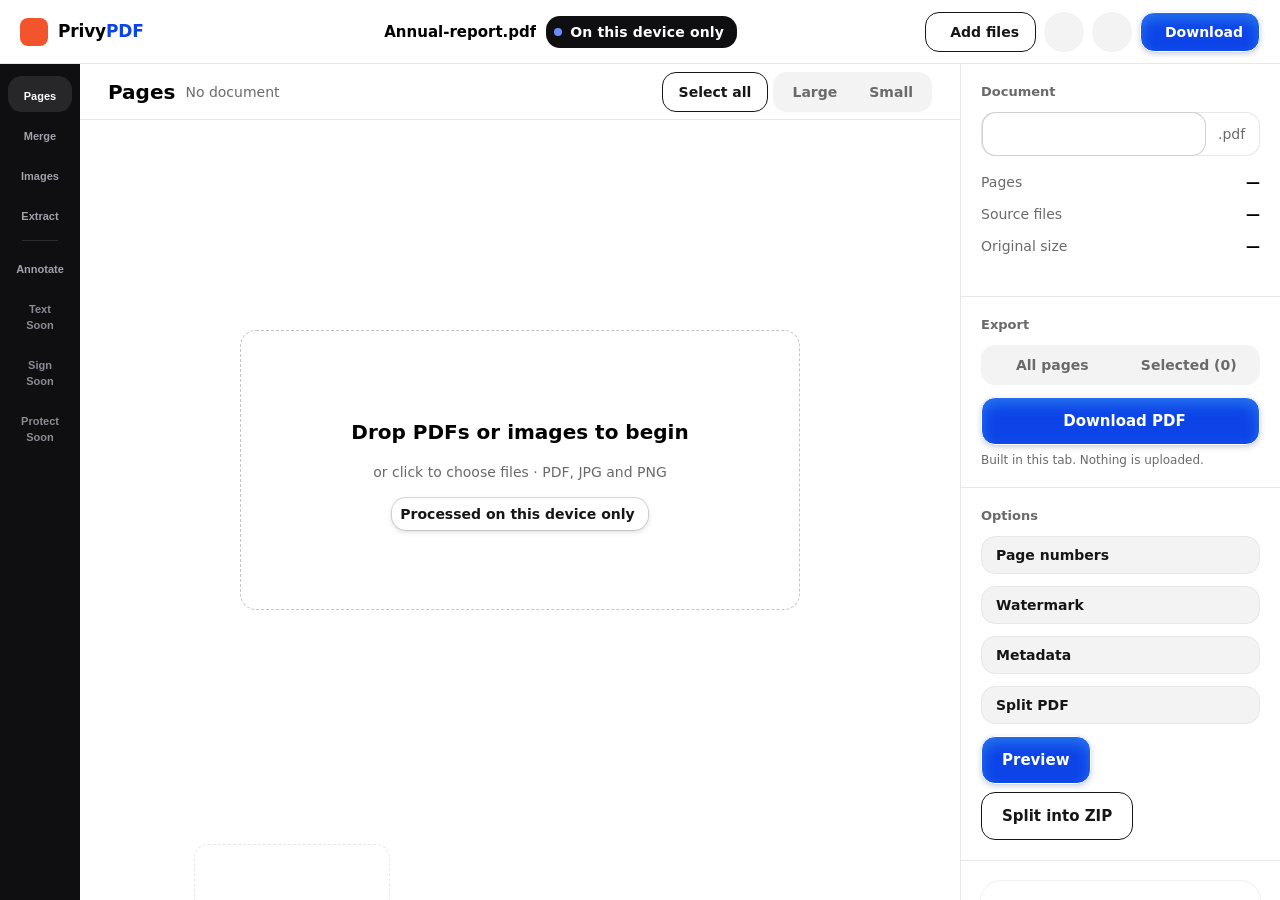
==== commit 36c9e3ed: "Phase 3.1" ====
--- a/editor.html
+++ b/editor.html
@@ -35,12 +35,12 @@
       </header>
       <div class="app-body">
         <nav class="rail ds-rail" id="rail">
-          <button class="ds-rail-item ds-rail-item--active" aria-current="true" data-tool="pages"><i data-icon="layers"></i><span>Pages</span></button>
+          <button class="ds-rail-item ds-rail-item--active" id="rail-pages" aria-current="true" data-tool="pages"><i data-icon="layers"></i><span>Pages</span></button>
           <button class="ds-rail-item" data-tool="merge" id="rail-merge" aria-label="Add PDFs to merge"><i data-icon="file-plus"></i><span>Merge</span></button>
           <button class="ds-rail-item" data-tool="images" id="rail-images" aria-label="Add images as pages"><i data-icon="image"></i><span>Images</span></button>
           <button class="ds-rail-item" data-tool="extract" id="rail-extract" aria-label="Extract selected pages"><i data-icon="scissors"></i><span>Extract</span></button>
           <div class="rail-divider" aria-hidden="true"></div>
-          <button class="ds-rail-item ds-rail-item--soon" disabled data-tool="annotate"><i data-icon="pen"></i><span>Annotate</span><span class="rail-soon">Soon</span></button>
+          <button class="ds-rail-item" data-tool="annotate" id="rail-annotate" aria-label="Annotate pages"><i data-icon="pen"></i><span>Annotate</span></button>
           <button class="ds-rail-item ds-rail-item--soon" disabled data-tool="text"><i data-icon="type"></i><span>Text</span><span class="rail-soon">Soon</span></button>
           <button class="ds-rail-item ds-rail-item--soon" disabled data-tool="sign"><i data-icon="signature"></i><span>Sign</span><span class="rail-soon">Soon</span></button>
           <button class="ds-rail-item ds-rail-item--soon" disabled data-tool="protect"><i data-icon="lock"></i><span>Protect</span><span class="rail-soon">Soon</span></button>
@@ -87,8 +87,60 @@
             <button class="ds-floatbar-btn" id="float-extract" aria-label="Extract selected pages"><i data-icon="scissors"></i><span>Extract</span></button>
             <button class="ds-floatbar-btn ds-floatbar-btn--danger" id="float-delete" aria-label="Delete selected pages"><i data-icon="trash"></i><span>Delete</span></button>
           </div>
+
+          <!-- In-page Annotate view (replaces modal) -->
+          <div class="annotate-view-container" id="annotate-view-container"></div>
         </main>
         <aside class="right-panel ds-panel" id="right-panel">
+          <!-- Annotate section (shown only in annotate mode) -->
+          <div class="ds-stack ds-stack--sm panel-section ds-panel-section annotate-panel-section" id="annotate-panel-section" hidden>
+            <span class="panel-label ds-panel-label">Annotate</span>
+            <p class="annotate-hint" id="annotate-panel-hint">Click to add text, drag to highlight</p>
+            <div class="ds-stack ds-stack--sm annotate-options">
+              <!-- Highlight options -->
+              <div class="annotate-highlight-options" id="annotate-highlight-options">
+                <div class="ds-form-field">
+                  <label class="ds-field-label" for="annotate-highlight-colors">Highlight color</label>
+                  <div class="ds-color-swatch-group annotate-highlight-colors" id="annotate-highlight-colors" role="group" aria-label="Highlight color">
+                    <button class="ds-color-swatch" data-color="#ffe14d" aria-checked="true"></button>
+                    <button class="ds-color-swatch" data-color="#ffcccc"></button>
+                    <button class="ds-color-swatch" data-color="#ccffcc"></button>
+                    <button class="ds-color-swatch" data-color="#ccccff"></button>
+                    <button class="ds-color-swatch" data-color="#ffffcc"></button>
+                    <button class="ds-color-swatch" data-color="#ffccff"></button>
+                    <button class="ds-color-swatch" data-color="#ccffff"></button>
+                  </div>
+                </div>
+                <div class="ds-form-field">
+                  <label class="ds-field-label" for="annotate-opacity">Opacity</label>
+                  <input class="ds-input" id="annotate-opacity" type="range" min="0" max="100" value="40" />
+                </div>
+              </div>
+              <!-- Text options -->
+              <div class="annotate-text-options" id="annotate-text-options" hidden>
+                <div class="ds-form-field">
+                  <label class="ds-field-label" for="annotate-font-size">Text size</label>
+                  <select class="ds-select annotate-font-size" id="annotate-font-size"></select>
+                </div>
+                <div class="ds-form-field">
+                  <label class="ds-field-label" for="annotate-text-colors">Text color</label>
+                  <div class="ds-color-swatch-group annotate-text-colors" id="annotate-text-colors" role="group" aria-label="Text color">
+                    <button class="ds-color-swatch" data-color="#000000" aria-checked="true"></button>
+                    <button class="ds-color-swatch" data-color="#ffffff"></button>
+                    <button class="ds-color-swatch" data-color="#ff0000"></button>
+                    <button class="ds-color-swatch" data-color="#0066ff"></button>
+                    <button class="ds-color-swatch" data-color="#00aa00"></button>
+                    <button class="ds-color-swatch" data-color="#ff8800"></button>
+                    <button class="ds-color-swatch" data-color="#aa00aa"></button>
+                    <button class="ds-color-swatch" data-color="#00aaaa"></button>
+                  </div>
+                </div>
+              </div>
+            </div>
+            <button class="ds-btn ds-btn--sm ds-btn--ghost annotate-delete-btn" id="annotate-panel-delete" hidden>Delete</button>
+            <div class="annotate-annotation-list" id="annotate-annotation-list" aria-label="Annotations on this page"></div>
+          </div>
+
           <div class="ds-stack ds-stack--sm panel-section ds-panel-section">
             <label for="doc-name" class="panel-label ds-panel-label">Document</label>
             <div class="file-field">
--- a/css/theme.css
+++ b/css/theme.css
@@ -2336,6 +2336,23 @@
 .ds-color-swatch[data-color="blue"] { background: var(--color-electric-capture-blue); }
 .ds-color-swatch[data-color="green"] { background: #15803d; }
 
+/* Annotate mode custom highlight and text colors */
+.ds-color-swatch[data-color="#ffe14d"] { background: #ffe14d; }
+.ds-color-swatch[data-color="#ffcccc"] { background: #ffcccc; }
+.ds-color-swatch[data-color="#ccffcc"] { background: #ccffcc; }
+.ds-color-swatch[data-color="#ccccff"] { background: #ccccff; }
+.ds-color-swatch[data-color="#ffffcc"] { background: #ffffcc; }
+.ds-color-swatch[data-color="#ffccff"] { background: #ffccff; }
+.ds-color-swatch[data-color="#ccffff"] { background: #ccffff; }
+.ds-color-swatch[data-color="#000000"] { background: #000000; }
+.ds-color-swatch[data-color="#ffffff"] { background: #ffffff; border-color: var(--color-border-input); }
+.ds-color-swatch[data-color="#ff0000"] { background: #ff0000; }
+.ds-color-swatch[data-color="#0066ff"] { background: #0066ff; }
+.ds-color-swatch[data-color="#00aa00"] { background: #00aa00; }
+.ds-color-swatch[data-color="#ff8800"] { background: #ff8800; }
+.ds-color-swatch[data-color="#aa00aa"] { background: #aa00aa; }
+.ds-color-swatch[data-color="#00aaaa"] { background: #00aaaa; }
+
 .ds-color-swatch[aria-checked="true"] {
   outline: 2px solid var(--color-graphite);
   outline-offset: 2px;
@@ -2352,6 +2369,10 @@
   justify-content: center;
   padding: 24px;
   background: rgba(16, 16, 20, 0.35);
+}
+
+.ds-modal:not([open]) {
+  display: none;
 }
 
 .ds-modal::backdrop {
--- a/css/editor.css
+++ b/css/editor.css
@@ -0,0 +1,999 @@
+/* Editor page layout glue.
+   css/theme.css supplies the font, tokens and ds- component layer; this file
+   supplies only layout, states and responsive overrides for the editor shell.
+   CSP note: there are no inline style attributes in markup; dynamic styles are
+   set through the CSSOM from js/editor.js and js/core/card-view.js. */
+
+html { overflow: hidden; }
+
+.app {
+  display: flex;
+  flex-direction: column;
+  height: 100dvh;
+  overflow: hidden;
+}
+
+.app-body {
+  display: flex;
+  flex: 1;
+  min-height: 0;
+}
+
+/* Focus */
+.app :focus-visible { outline: 2px solid #0a0a0a; outline-offset: 2px; }
+#rail .ds-rail-item:focus-visible,
+#float-bar .ds-floatbar-btn:focus-visible { outline-color: #fff; }
+
+/* ---------- Top bar ---------- */
+
+.top-left {
+  width: 176px;
+  display: flex;
+  align-items: center;
+  gap: 10px;
+  flex-shrink: 0;
+}
+
+.logo-mark {
+  width: 28px;
+  height: 28px;
+  border-radius: 8px;
+  background: var(--color-brand-mark);
+  display: grid;
+  place-items: center;
+  flex-shrink: 0;
+  font-size: 16px;
+}
+
+.logo-mark .icon { width: 16px; height: 16px; color: #fff; stroke: #fff; }
+
+.wordmark { display: flex; align-items: center; }
+
+.wordmark > span,
+.wordmark strong {
+  font-weight: 600;
+  font-size: 17px;
+  line-height: 1;
+  letter-spacing: -0.01em;
+}
+
+.wordmark > span { color: var(--color-absolute-ink); }
+.wordmark strong { color: var(--color-electric-capture-blue); }
+
+.top-centre {
+  flex: 1;
+  display: flex;
+  align-items: center;
+  gap: 10px;
+  min-width: 0;
+  justify-content: center;
+}
+
+.file-name {
+  font-weight: 550;
+  font-size: 15px;
+  line-height: 20px;
+  color: var(--color-absolute-ink);
+  white-space: nowrap;
+  overflow: hidden;
+  text-overflow: ellipsis;
+  min-width: 0;
+}
+
+.top-right { display: flex; align-items: center; gap: 8px; flex-shrink: 0; }
+
+#top-details { display: none; }
+
+/* ---------- Tool rail ---------- */
+
+.rail-divider {
+  width: 36px;
+  height: 1px;
+  background: rgba(255, 255, 255, 0.12);
+  margin: 4px 0;
+}
+
+/* ---------- Workarea ---------- */
+
+.workarea {
+  display: flex;
+  flex-direction: column;
+  flex: 1;
+  min-height: 0;
+  min-width: 0;
+  position: relative;
+}
+
+/* ---------- Sub-toolbar ---------- */
+
+.sub-toolbar {
+  display: flex;
+  align-items: center;
+  justify-content: space-between;
+  height: 56px;
+  padding: 0 28px;
+  border-bottom: 1px solid var(--color-border-soft);
+  background: #fff;
+  flex-shrink: 0;
+}
+
+.sub-left { display: flex; align-items: center; gap: 10px; }
+
+.sub-title {
+  font-weight: 600;
+  font-size: 20px;
+  line-height: 28px;
+  color: var(--color-absolute-ink);
+}
+
+.sub-status {
+  font-size: 14px;
+  line-height: 20px;
+  color: var(--color-soft-charcoal);
+}
+
+/* ---------- Page grid ---------- */
+
+.grid-wrap {
+  flex: 1;
+  min-height: 0;
+  overflow-y: auto;
+  position: relative;
+}
+
+#page-grid {
+  display: grid;
+  grid-template-columns: repeat(auto-fill, 196px);
+  justify-content: center;
+  gap: 36px 32px;
+  padding: 24px;
+  width: 100%;
+}
+
+.page-card {
+  display: flex;
+  flex-direction: column;
+  align-items: center;
+  gap: 10px;
+  position: relative;
+}
+
+.page-number {
+  font-weight: 550;
+  font-size: 13px;
+  color: var(--color-soft-charcoal);
+  margin-top: auto;
+}
+
+/* Annotation badge: small circle at top-right of page card */
+.annotation-badge {
+  position: absolute;
+  top: -6px;
+  right: -6px;
+  min-width: 18px;
+  height: 18px;
+  padding: 0 5px;
+  border-radius: 9px;
+  background: var(--color-electric-capture-blue);
+  color: #fff;
+  font-weight: 600;
+  font-size: 11px;
+  line-height: 18px;
+  text-align: center;
+  box-shadow: 0 1px 3px rgba(0,0,0,0.2);
+}
+
+.page-canvas {
+  width: 100%;
+  height: 100%;
+  display: block;
+}
+
+.thumb-skeleton {
+  width: 100%;
+  height: 100%;
+}
+
+/* ---------- Add tile ---------- */
+
+.add-tile {
+  width: 196px;
+  height: 254px;
+  border: 1.5px dashed var(--color-border-soft);
+  border-radius: 14px;
+  display: flex;
+  flex-direction: column;
+  align-items: center;
+  justify-content: center;
+  gap: 10px;
+  color: var(--color-soft-charcoal);
+  font-weight: 500;
+  font-size: 13px;
+  background: transparent;
+  cursor: pointer;
+  box-sizing: border-box;
+}
+
+.add-tile .icon { width: 24px; height: 24px; color: inherit; stroke: currentColor; }
+
+.add-tile:hover {
+  border-color: var(--color-electric-capture-blue);
+  background: #f5f8ff;
+}
+
+/* ---------- Floating action bar ---------- */
+
+.float-bar {
+  position: absolute;
+  bottom: 24px;
+  left: 50%;
+  transform: translateX(-50%);
+}
+
+.float-bar .icon { width: 16px; height: 16px; color: inherit; stroke: currentColor; }
+
+/* ---------- Right panel ---------- */
+
+.file-field {
+  display: flex;
+  align-items: center;
+  height: 44px;
+  border: 1px solid var(--color-border-soft);
+  border-radius: 14px;
+  background: #fff;
+}
+
+.file-suffix {
+  font-size: 14px;
+  padding: 0 12px;
+  white-space: nowrap;
+  color: var(--color-soft-charcoal);
+}
+
+#doc-name { min-width: 0; }
+
+.source-files { display: flex; flex-direction: column; gap: 2px; padding-top: 4px; }
+
+.source-item {
+  display: flex;
+  align-items: center;
+  justify-content: space-between;
+  gap: 8px;
+  font-size: 12px;
+  font-family: ui-monospace, SFMono-Regular, Menlo, monospace;
+  color: var(--color-soft-charcoal);
+}
+
+.source-item-name {
+  overflow: hidden;
+  text-overflow: ellipsis;
+  white-space: nowrap;
+  min-width: 0;
+}
+
+.export-caption {
+  font-size: 12px;
+  color: var(--color-soft-charcoal);
+}
+
+#download-pdf { width: 100%; }
+
+.right-panel .ds-segmented {
+  width: 100%;
+}
+.right-panel .ds-segment { flex: 1; }
+
+/* Panel sections stack their children with a real 12px gap instead of
+   one-off margins: each section label is 12px from its control and the
+   Export segmented control is 12px from the Download PDF button. The button
+   stays 8px from its caption via the nested ds-stack--sm export-actions block
+   (ds-stack--sm is the standard 8px gap). 20px section padding is unchanged
+   (css/theme.css sets .ds-panel-section to padding: 20px). */
+.ds-panel-section { --stack-gap: 12px; }
+
+/* Privacy card (ds-card + shield icon, no green) */
+.privacy-header {
+  display: flex;
+  align-items: flex-start;
+  gap: 12px;
+}
+
+.privacy-header .ds-icon {
+  width: 28px;
+  height: 28px;
+  color: var(--color-electric-capture-blue);
+  stroke: var(--color-electric-capture-blue);
+  flex-shrink: 0;
+}
+
+.privacy-header > div { min-width: 0; }
+
+.privacy-text {
+  font-weight: 600;
+  font-size: 14px;
+  line-height: 20px;
+  color: var(--color-absolute-ink);
+  min-width: 0;
+}
+
+.privacy-fine {
+  font-size: 12px;
+  line-height: 17px;
+  color: var(--color-soft-charcoal);
+  margin-top: 2px;
+}
+
+.privacy-link {
+  display: block;
+  margin-top: 10px;
+  font-size: 13px;
+  font-weight: 500;
+  color: var(--color-electric-capture-blue);
+  text-decoration: underline;
+}
+
+.shortcut-row {
+  display: flex;
+  align-items: center;
+  justify-content: space-between;
+  margin-block-end: 12px;
+  font-size: 13px;
+  line-height: 19px;
+  color: var(--color-soft-charcoal);
+}
+.shortcut-row:last-child { margin-block-end: 0; }
+
+.shortcut-keys {
+  display: inline-flex;
+  align-items: center;
+  gap: 8px;
+}
+
+.shortcut-row > span:first-child { color: var(--color-absolute-ink); }
+
+/* ---------- Empty state ---------- */
+
+#empty-state {
+  display: flex;
+  align-items: center;
+  justify-content: center;
+  min-height: calc(100dvh - 200px);
+}
+
+#empty-drop {
+  max-width: 560px;
+  width: calc(100% - 64px);
+  padding: 56px 32px;
+  min-height: 280px;
+  border-radius: 16px;
+  background: #fff;
+  display: flex;
+  flex-direction: column;
+  align-items: center;
+  gap: 16px;
+}
+
+#empty-drop .empty-icon {
+  font-size: 32px;
+  color: var(--color-soft-charcoal);
+}
+
+#empty-drop .empty-title {
+  font: 600 20px/28px var(--font-google-sans-flex);
+  color: var(--color-absolute-ink);
+}
+
+#empty-drop .empty-sub {
+  font: 450 14px/20px var(--font-google-sans-flex);
+  color: var(--color-soft-charcoal);
+}
+/* ---------- Responsive: tablet -> drawer / bottom rail ---------- */
+
+@media (max-width: 1099px) {
+  .right-panel { position: fixed; inset: 0 0 0 auto; width: 320px; transform: translateX(100%); transition: transform 220ms ease; z-index: 40; box-shadow: 0 10px 30px rgba(0,0,0,0.12); }
+  .right-panel[open] { transform: none; }
+  .drawer-scrim { position: fixed; inset: 0; background: rgba(0,0,0,0.35); z-index: 35; backdrop-filter: blur(2px); }
+  .top-details { display: inline-flex; align-items: center; gap: 6px; font-size: 14px; font-weight: 500; color: var(--color-absolute-ink); }
+  #size-wrap { display: none; }
+}
+
+@media (max-width: 699px) {
+  .app-body { flex-direction: column; }
+  #workarea { min-height: 0; }
+  #rail {
+    position: fixed;
+    bottom: 0;
+    left: 0;
+    right: 0;
+    height: 64px;
+    width: auto;
+    flex-direction: row;
+    justify-content: flex-start;
+    overflow-x: auto;
+    padding: 0 16px;
+    border-top: 1px solid rgba(255,255,255,0.10);
+    z-index: 50;
+  }
+  #rail::-webkit-scrollbar { display: none; }
+  #rail .ds-rail-item { padding: 0; font-size: 11px; min-width: 64px; min-height: 44px; }
+  #rail .ds-rail-item i { width: 20px; height: 20px; font-size: 16px; }
+  #rail .rail-divider { display: none; }
+  #rail .ds-rail-item--soon { width: 56px; justify-content: center; }
+  #rail .rail-soon { position: absolute; top: -10px; left: 50%; transform: translateX(-50%); font-size: 11px; font-weight: 700; color: var(--color-brand-mark); padding: 2px 6px; border-radius: 10px; background: rgba(242,85,44,0.10); white-space: nowrap; }
+  #rail .ds-rail-item--soon .rail-soon { display: block; }
+  .grid-wrap { overflow-y: auto; padding-bottom: 140px; }
+  #page-grid {
+    grid-template-columns: repeat(auto-fill, minmax(140px, 1fr));
+    padding: 16px;
+    gap: 20px 16px;
+  }
+  #page-grid .ds-sheet { width: 100%; height: auto; aspect-ratio: 196 / 254; }
+  #page-grid .page-card { gap: 8px; }
+  .add-tile { width: 100%; height: auto; aspect-ratio: 196 / 254; min-height: 181px; border-style: dashed; }
+  .float-bar {
+    position: fixed;
+    left: 8px;
+    right: 8px;
+    bottom: 72px;
+    transform: none;
+    justify-content: center;
+    gap: 6px;
+    padding: 6px 8px;
+    max-width: calc(100vw - 16px);
+    overflow-x: auto;
+  }
+  .float-bar .ds-floatbar-label { white-space: nowrap; }
+  .float-bar .ds-floatbar-btn { width: 44px; height: 44px; padding: 0; min-width: 44px; min-height: 44px; }
+  .float-bar .ds-floatbar-btn span { display: none; }
+  .float-bar .ds-floatbar-btn .icon { width: 20px; height: 20px; }
+  #size-wrap { display: none; }
+  /* Phone top bar: logo mark only, ellipsized file name, icon-only 44px
+     buttons, badges hidden below 700px. */
+  .top-left { width: auto; }
+  .wordmark { display: none; }
+  .file-name { font-size: 13px; line-height: 18px; }
+  .ds-badge-dark { display: none; }
+  .top-right { gap: 6px; }
+  #add-files, #btn-download, #top-details {
+    width: 44px; height: 44px; padding: 0; min-width: 44px;
+  }
+  #add-files span, #btn-download span, #top-details span { display: none; }
+  #add-files .icon, #btn-download .icon, #top-details .icon { width: 20px; height: 20px; }
+  .top-centre { gap: 6px; }
+}
+
+/* Phone sub-toolbar (479px and below): Undo/Redo moved here by js/editor.js
+   sit beside Select all in one 56px row, so .sub-right stays a single row
+   (gap 8px, no shrinking), #sub-toolbar padding shrinks to 0 12px,
+   .sub-left can shrink below its content, Select all clamps at 96px with
+   ellipsis, and the undo/redo buttons are 44px touch targets. The status
+   text shortens to "N selected" in js/editor.js. */
+@media (max-width: 479px) {
+  #sub-toolbar { padding: 0 12px; }
+  .sub-left { min-width: 0; }
+  .sub-right {
+    display: flex;
+    flex-direction: row;
+    flex-wrap: nowrap;
+    align-items: center;
+    gap: 8px;
+    flex: none;
+  }
+  #select-all {
+    max-width: 96px;
+    padding: 0 12px;
+    overflow: hidden;
+    text-overflow: ellipsis;
+    white-space: nowrap;
+  }
+  #btn-undo,
+  #btn-redo {
+    width: 44px;
+    height: 44px;
+    padding: 0;
+  }
+}
+
+/* Toast (mounted by editor.js) */
+#toast {
+  position: fixed;
+  bottom: 24px;
+  left: 50%;
+  transform: translateX(-50%);
+  z-index: 60;
+}
+
+@media (max-width: 699px) {
+  #empty-drop {
+    width: calc(100% - 32px);
+    padding: 40px 20px;
+  }
+}
+
+/* ---------- In-page Annotate view ---------- */
+
+.annotate-view-container {
+  display: none; /* Shown by JS when in annotate mode */
+  flex: 1;
+  min-height: 0;
+  min-width: 0;
+  flex-direction: column;
+}
+
+.annotate-view-container.active {
+  display: flex;
+}
+
+.annotate-view {
+  display: flex;
+  flex-direction: column;
+  flex: 1;
+  min-height: 0;
+  min-width: 0;
+  background: var(--color-paper-white);
+}
+
+/* Toolbar */
+.annotate-toolbar {
+  display: flex;
+  align-items: center;
+  flex-wrap: wrap;
+  gap: var(--spacing-12);
+  padding: var(--spacing-12) var(--spacing-20);
+  border-bottom: 1px solid var(--color-border-soft);
+  background: #fff;
+  flex: 0 0 auto;
+}
+
+.annotate-tool-group {
+  display: flex;
+  align-items: center;
+  gap: var(--spacing-4);
+}
+
+.annotate-tool {
+  display: inline-flex;
+  align-items: center;
+  gap: var(--spacing-8);
+}
+
+.annotate-tool .ds-icon {
+  width: 16px;
+  height: 16px;
+}
+
+.annotate-tool[aria-pressed="true"] {
+  /* ds-btn--primary is toggled by JS; ensure visible focus ring */
+}
+
+.annotate-tool:focus-visible {
+  outline: 2px solid var(--color-graphite);
+  outline-offset: 2px;
+}
+
+.annotate-undo,
+.annotate-redo {
+  display: inline-flex;
+  align-items: center;
+  justify-content: center;
+}
+
+.annotate-undo .ds-icon,
+.annotate-redo .ds-icon {
+  width: 16px;
+  height: 16px;
+}
+
+.annotate-undo:focus-visible,
+.annotate-redo:focus-visible {
+  outline: 2px solid var(--color-graphite);
+  outline-offset: 2px;
+}
+
+.annotate-page-nav {
+  display: flex;
+  align-items: center;
+  gap: var(--spacing-8);
+  margin-left: auto;
+}
+
+.annotate-page-indicator {
+  font-weight: 550;
+  font-size: var(--text-nav);
+  line-height: var(--leading-nav);
+  color: var(--color-soft-charcoal);
+  min-width: 100px;
+  text-align: center;
+}
+
+.annotate-page-jump {
+  text-align: center;
+  width: 72px;
+}
+
+.annotate-zoom {
+  display: flex;
+  align-items: center;
+  gap: var(--spacing-8);
+  flex-shrink: 0;
+}
+
+.annotate-zoom #annotate-zoom-level {
+  font-weight: 550;
+  font-size: var(--text-nav);
+  line-height: var(--leading-nav);
+  color: var(--color-graphite);
+  min-width: 52px;
+  text-align: center;
+}
+
+.annotate-done {
+  margin-left: auto;
+  flex-shrink: 0;
+}
+
+/* Pages area */
+.annotate-pages-wrap {
+  flex: 1;
+  min-height: 0;
+  overflow: auto;
+  position: relative;
+}
+
+.annotate-pages {
+  position: relative;
+  width: 100%;
+  min-height: 100%;
+}
+
+/* Page wrapper: positioned absolutely within the pages container */
+.annotate-page-wrapper {
+  position: absolute;
+  top: 0;
+  left: 50%;
+  transform: translateX(-50%);
+  width: 100%;
+  max-width: 100%;
+}
+
+/* Inner element: positioning context for overlay, sized to canvas */
+.annotate-page-inner {
+  position: relative;
+  margin: 0 auto;
+  width: 100%;
+}
+
+/* Canvas */
+.annotate-page-canvas {
+  display: block;
+  width: 100%;
+  height: auto;
+  background: var(--color-paper-white);
+  box-shadow: var(--shadow-lg);
+}
+
+/* Overlay: absolute inside inner element, covers canvas exactly */
+.annotate-overlay {
+  position: absolute;
+  inset: 0;
+  pointer-events: none;
+}
+
+/* Page number label */
+.annotate-page-number {
+  position: absolute;
+  top: 8px;
+  left: 8px;
+  padding: 2px 8px;
+  background: rgba(0,0,0,0.6);
+  color: #fff;
+  border-radius: 4px;
+  font-size: 12px;
+  font-weight: 500;
+  pointer-events: none;
+  z-index: 5;
+}
+
+/* Text annotation element */
+.annotate-text-annotation {
+  position: absolute;
+  pointer-events: auto;
+  white-space: pre-wrap;
+  word-break: break-word;
+  cursor: default;
+  outline: none;
+}
+
+.annotate-text-annotation:focus-visible,
+.annotate-text-annotation.selected {
+  outline: 2px solid var(--color-electric-capture-blue);
+  outline-offset: 2px;
+  border-radius: 2px;
+}
+
+/* Highlight annotation element */
+.annotate-highlight-annotation {
+  position: absolute;
+  pointer-events: auto;
+  border-radius: 2px;
+  cursor: default;
+  outline: none;
+}
+
+.annotate-highlight-annotation:focus-visible,
+.annotate-highlight-annotation.selected {
+  outline: 2px solid var(--color-electric-capture-blue);
+  outline-offset: 2px;
+}
+
+/* Highlight preview while dragging */
+.annotate-highlight-preview {
+  position: absolute;
+  pointer-events: none;
+  border-radius: 2px;
+}
+
+/* Text input textarea: matches annotation text size, transparent background, visible outline */
+.annotate-text-input {
+  position: absolute;
+  pointer-events: auto;
+  background: transparent;
+  border: none;
+  outline: none;
+  resize: none;
+  padding: 2px 4px;
+  line-height: 1.2;
+  min-width: 60px;
+  min-height: 24px;
+  box-sizing: border-box;
+  z-index: 10;
+}
+
+.annotate-text-input:focus-visible {
+  outline: 2px solid var(--color-electric-capture-blue);
+  outline-offset: 1px;
+  border-radius: 2px;
+  background: rgba(13, 68, 232, 0.08);
+}
+
+/* Delete button */
+.annotate-delete-btn {
+  flex-shrink: 0;
+}
+
+/* Opacity slider row in highlight options */
+.annotate-tool-options .ds-field-row {
+  display: flex;
+  align-items: center;
+  gap: var(--spacing-12);
+}
+
+.annotate-tool-options .ds-field-label {
+  font-weight: 550;
+  font-size: var(--text-micro-label);
+  line-height: var(--leading-micro-label);
+  color: var(--color-soft-charcoal);
+  flex-shrink: 0;
+}
+
+.annotate-tool-options .ds-input[type="range"] {
+  flex: 1;
+  min-width: 120px;
+}
+
+/* Tool options: font size select, color swatches */
+.annotate-font-size {
+  width: auto;
+  min-width: 100px;
+}
+
+.annotate-text-colors,
+.annotate-highlight-colors {
+  display: flex;
+  flex-wrap: wrap;
+  gap: var(--spacing-8);
+  align-items: center;
+}
+
+.annotate-text-colors .ds-color-swatch,
+.annotate-highlight-colors .ds-color-swatch {
+  width: 24px;
+  height: 24px;
+  border-radius: 50%;
+  border: 1px solid var(--color-border-input);
+  cursor: pointer;
+  padding: 0;
+}
+
+.annotate-text-colors .ds-color-swatch[aria-checked="true"],
+.annotate-highlight-colors .ds-color-swatch[aria-checked="true"] {
+  outline: 2px solid var(--color-graphite);
+  outline-offset: 2px;
+}
+
+.annotate-text-colors .ds-color-swatch:focus-visible,
+.annotate-highlight-colors .ds-color-swatch:focus-visible {
+  outline: 2px solid var(--color-graphite);
+  outline-offset: 2px;
+}
+
+/* Right panel Annotate section */
+.annotate-panel-section {
+  /* Uses ds-panel-section padding and stack gap from theme.css */
+}
+
+.annotate-hint {
+  font-weight: 450;
+  font-size: var(--text-body-small);
+  line-height: var(--leading-body-small);
+  color: var(--color-soft-charcoal);
+  margin-bottom: var(--spacing-8);
+}
+
+.annotate-annotation-list {
+  display: flex;
+  flex-direction: column;
+  gap: var(--spacing-4);
+  max-height: 200px;
+  overflow-y: auto;
+}
+
+.annotate-annotation-item {
+  display: flex;
+  align-items: center;
+  gap: var(--spacing-8);
+  padding: var(--spacing-8) var(--spacing-12);
+  background: var(--color-surface-subtle);
+  border-radius: var(--radius-controls);
+  cursor: pointer;
+  border: 1px solid transparent;
+  transition: border-color 0.15s, background 0.15s;
+}
+
+.annotate-annotation-item:hover {
+  background: var(--color-surface-hover);
+}
+
+.annotate-annotation-item.selected {
+  border-color: var(--color-electric-capture-blue);
+  background: rgba(13, 68, 232, 0.08);
+}
+
+.annotate-annotation-item:focus-visible {
+  outline: 2px solid var(--color-electric-capture-blue);
+  outline-offset: 2px;
+}
+
+.annotate-annotation-icon {
+  width: 20px;
+  height: 20px;
+  flex-shrink: 0;
+  color: var(--color-soft-charcoal);
+  stroke: currentColor;
+}
+
+.annotate-annotation-label {
+  flex: 1;
+  min-width: 0;
+  font-size: var(--text-body-small);
+  line-height: var(--leading-body-small);
+  color: var(--color-absolute-ink);
+  white-space: nowrap;
+  overflow: hidden;
+  text-overflow: ellipsis;
+}
+
+.annotate-annotation-page {
+  font-size: var(--text-caption);
+  color: var(--color-soft-charcoal);
+  white-space: nowrap;
+}
+
+/* Responsive: narrow viewports */
+@media (max-width: 1099px) {
+  .annotate-toolbar {
+    padding-left: var(--spacing-12);
+    padding-right: var(--spacing-12);
+  }
+}
+
+@media (max-width: 900px) {
+  .annotate-toolbar {
+    gap: var(--spacing-8);
+    padding: var(--spacing-8) var(--spacing-12);
+  }
+
+  .annotate-page-nav {
+    order: 3;
+    width: 100%;
+    justify-content: center;
+    margin-left: 0;
+    margin-top: var(--spacing-8);
+    padding-top: var(--spacing-8);
+    border-top: 1px solid var(--color-border-soft);
+  }
+
+  .annotate-zoom {
+    order: 4;
+  }
+
+  .annotate-done {
+    order: 5;
+    margin-left: 0;
+    width: 100%;
+    justify-content: center;
+  }
+
+  .annotate-tool-options {
+    order: 2;
+    width: 100%;
+    margin-top: var(--spacing-8);
+    padding-top: var(--spacing-8);
+    border-top: 1px solid var(--color-border-soft);
+  }
+}
+
+@media (max-width: 600px) {
+  .annotate-tool span {
+    display: none;
+  }
+
+  .annotate-tool {
+    padding: 0 8px;
+  }
+
+  .annotate-page-indicator {
+    min-width: 80px;
+    font-size: var(--text-caption);
+  }
+
+  .annotate-zoom #annotate-zoom-level {
+    min-width: 44px;
+  }
+
+  .annotate-done span {
+    display: none;
+  }
+
+  .annotate-done {
+    min-width: 44px;
+    padding: 0;
+  }
+}
+
+/* Honor prefers-reduced-motion */
+@media (prefers-reduced-motion: reduce) {
+  .annotate-page-wrapper,
+  .annotate-page-inner,
+  .annotate-page-canvas,
+  .annotate-overlay,
+  .annotate-text-annotation,
+  .annotate-highlight-annotation,
+  .annotate-highlight-preview,
+  .annotate-text-input {
+    transition: none !important;
+    animation: none !important;
+  }
+}
+
+/* Hide grid-wrap and float-bar when in annotate mode */
+.workarea[data-mode="annotate"] .grid-wrap,
+.workarea[data-mode="annotate"] .float-bar {
+  display: none;
+}
+
+/* Show annotate view container when in annotate mode */
+.workarea[data-mode="annotate"] .annotate-view-container {
+  display: flex;
+}
+
+/* Hide page-grid-only controls in annotate mode */
+.workarea[data-mode="annotate"] #select-all,
+.workarea[data-mode="annotate"] #size-wrap {
+  display: none;
+}
+
+/* Sub-toolbar title changes in annotate mode */
+.workarea[data-mode="annotate"] .sub-title {
+  /* Updated by JS */
+}
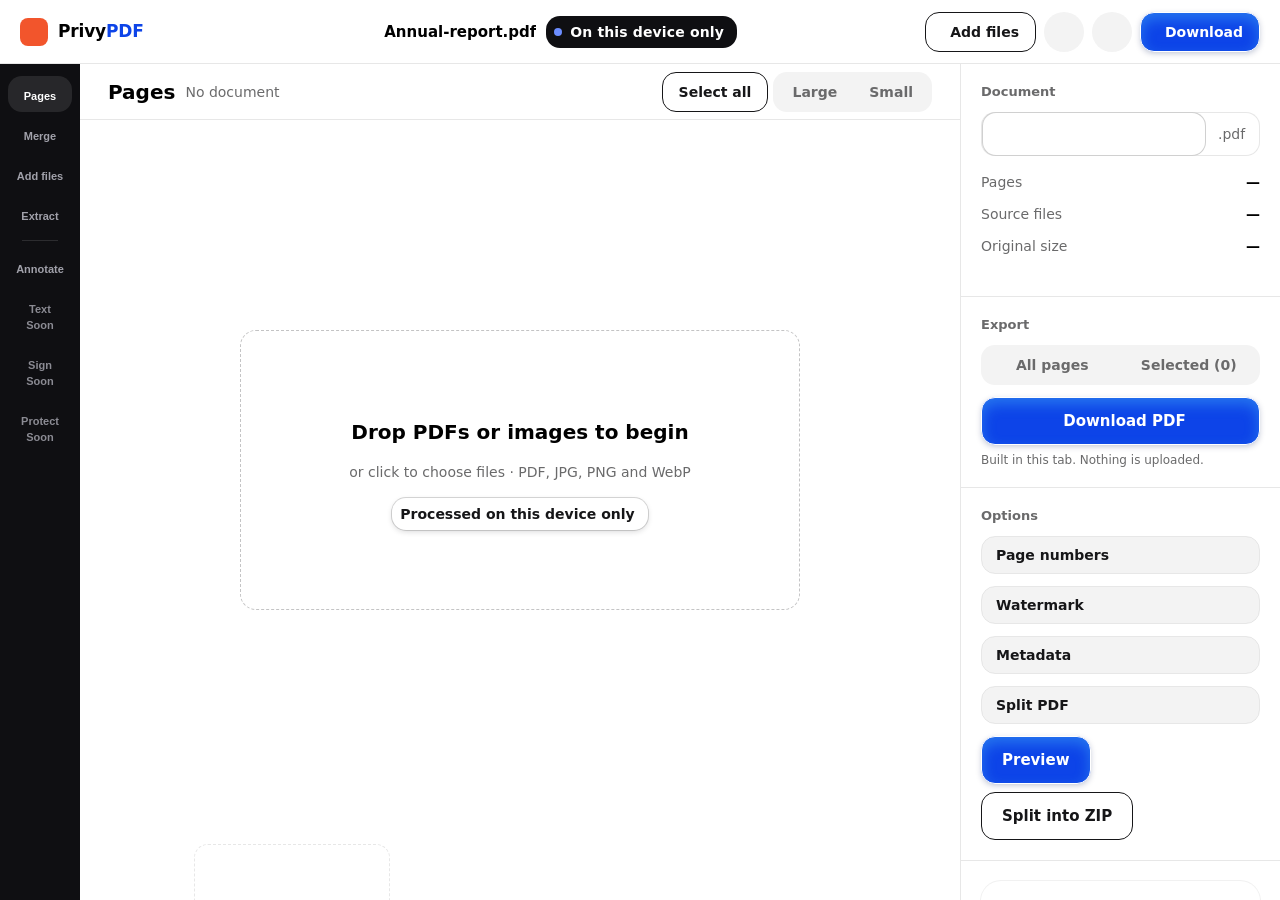
==== commit 0f2a663b: "Phase 3.2b" ====
--- a/editor.html
+++ b/editor.html
@@ -37,7 +37,7 @@
         <nav class="rail ds-rail" id="rail">
           <button class="ds-rail-item ds-rail-item--active" id="rail-pages" aria-current="true" data-tool="pages"><i data-icon="layers"></i><span>Pages</span></button>
           <button class="ds-rail-item" data-tool="merge" id="rail-merge" aria-label="Add PDFs to merge"><i data-icon="file-plus"></i><span>Merge</span></button>
-          <button class="ds-rail-item" data-tool="images" id="rail-images" aria-label="Add images as pages"><i data-icon="image"></i><span>Images</span></button>
+          <button class="ds-rail-item" data-tool="images" id="rail-images" aria-label="Add image files"><i data-icon="upload"></i><span>Add files</span></button>
           <button class="ds-rail-item" data-tool="extract" id="rail-extract" aria-label="Extract selected pages"><i data-icon="scissors"></i><span>Extract</span></button>
           <div class="rail-divider" aria-hidden="true"></div>
           <button class="ds-rail-item" data-tool="annotate" id="rail-annotate" aria-label="Annotate pages"><i data-icon="pen"></i><span>Annotate</span></button>
@@ -66,7 +66,7 @@
                   <div class="empty-icon"><i data-icon="file-plus"></i></div>
                   <div class="empty-title">Drop PDFs or images to begin</div>
                 </div>
-                <div class="empty-sub">or click to choose files · PDF, JPG and PNG</div>
+                <div class="empty-sub">or click to choose files · PDF, JPG, PNG and WebP</div>
                 <span class="ds-badge-light">Processed on this device only</span>
               </div>
             </div>
@@ -136,6 +136,23 @@
                   </div>
                 </div>
               </div>
+              <!-- Image options -->
+              <div class="annotate-image-options" id="annotate-image-options" hidden>
+                <p class="annotate-image-hint" id="annotate-image-hint">Insert image: choose an image to place on the page.</p>
+                <div class="ds-form-field">
+                  <label class="ds-field-label" for="annotate-image-opacity">Opacity</label>
+                  <input class="ds-input" id="annotate-image-opacity" type="range" min="5" max="100" value="100" />
+                </div>
+                <div class="ds-form-field">
+                  <label class="ds-field-label" for="annotate-image-keep-proportions">Keep proportions</label>
+                  <input id="annotate-image-keep-proportions" type="checkbox" checked />
+                </div>
+                <div class="ds-stack ds-stack--sm annotate-image-actions">
+                  <button class="ds-btn ds-btn--sm" id="annotate-image-choose">Choose image</button>
+                  <button class="ds-btn ds-btn--sm ds-btn--ghost" id="annotate-image-replace">Replace image</button>
+                  <button class="ds-btn ds-btn--sm ds-btn--ghost" id="annotate-image-delete">Delete</button>
+                </div>
+              </div>
             </div>
             <button class="ds-btn ds-btn--sm ds-btn--ghost annotate-delete-btn" id="annotate-panel-delete" hidden>Delete</button>
             <div class="annotate-annotation-list" id="annotate-annotation-list" aria-label="Annotations on this page"></div>
--- a/css/theme.css
+++ b/css/theme.css
@@ -105,6 +105,7 @@
   --radius-inputs: 14px;
   --radius-buttons: 14px;
   --radius-iconcontrols: 40px;
+  --radius-controls: 8px;
 
   /* Shadows */
   --shadow-lg: rgba(22, 22, 24, 0.02) 0px 7px 20px -8px, rgba(22, 22, 24, 0.02) 0px 29px 33px -4px, rgba(22, 22, 24, 0.05) 0px 22px 30px -8px, rgba(22, 22, 24, 0.06) 0px 0px 0px 1px;
--- a/css/editor.css
+++ b/css/editor.css
@@ -545,6 +545,26 @@
   flex: 0 0 auto;
 }
 
+/* Annotate top bar: one row — title + page indicator on the left, Done pushed
+   right by its existing margin-left: auto; undo/redo/zoom sit between. */
+.annotate-top-bar {
+  display: flex;
+  align-items: center;
+  gap: var(--spacing-8);
+  padding: var(--spacing-12) var(--spacing-20);
+  border-bottom: 1px solid var(--color-border-soft);
+  background: #fff;
+  flex: 0 0 auto;
+}
+
+.annotate-title {
+  font-weight: 600;
+  font-size: var(--text-nav);
+  line-height: var(--leading-nav);
+  color: var(--color-graphite);
+  margin-right: var(--spacing-4);
+}
+
 .annotate-tool-group {
   display: flex;
   align-items: center;
@@ -630,6 +650,62 @@
 .annotate-done {
   margin-left: auto;
   flex-shrink: 0;
+}
+
+/* Floating tool palette: positioned at the left edge of the page area next to
+   the rail's Annotate item. Becomes a horizontal bar under 900px. */
+.annotate-tool-palette {
+  display: flex;
+  flex-direction: column;
+  align-items: center;
+  gap: var(--spacing-8);
+  padding: 6px;
+  border: 1px solid var(--color-border-soft);
+  border-radius: var(--spacing-12);
+  background: #fff;
+  box-shadow: var(--shadow-lg);
+  z-index: 50;
+  pointer-events: auto;
+}
+
+.annotate-palette-btn {
+  display: inline-flex;
+  align-items: center;
+  justify-content: center;
+  width: 36px;
+  height: 36px;
+  border: 1px solid var(--color-border-input);
+  border-radius: var(--radius-controls);
+  background: #fff;
+  cursor: pointer;
+  outline: none;
+}
+
+.annotate-palette-btn .ds-icon {
+  width: 20px;
+  height: 20px;
+  color: var(--color-soft-charcoal);
+}
+
+.annotate-palette-btn:hover {
+  border-color: var(--color-graphite);
+  background: var(--color-surface-subtle);
+}
+
+.annotate-palette-btn:focus-visible {
+  outline: 2px solid var(--color-graphite);
+  outline-offset: 2px;
+}
+
+.annotate-palette-btn[aria-pressed="true"],
+.annotate-palette-btn--active {
+  border-color: var(--color-electric-capture-blue);
+  background: var(--color-electric-capture-blue);
+}
+
+.annotate-palette-btn[aria-pressed="true"] .ds-icon,
+.annotate-palette-btn--active .ds-icon {
+  color: #fff;
 }
 
 /* Pages area */
@@ -731,6 +807,41 @@
   position: absolute;
   pointer-events: none;
   border-radius: 2px;
+}
+
+/* Image annotation element */
+.annotate-image-annotation {
+  position: absolute;
+  pointer-events: auto;
+  border: 2px solid transparent;
+  border-radius: 2px;
+  cursor: default;
+  outline: none;
+  overflow: hidden;
+  background: #fff;
+}
+
+.annotate-image-annotation.selected {
+  border-color: var(--color-electric-capture-blue);
+  outline: none;
+}
+
+.annotate-image-annotation:focus-visible {
+  outline: 2px solid var(--color-electric-capture-blue);
+  outline-offset: 2px;
+}
+
+/* Image annotation resize corner handles */
+.annotate-image-handle {
+  position: absolute;
+  pointer-events: auto;
+  cursor: pointer;
+  z-index: 60;
+}
+
+.annotate-image-handle > div {
+  background: #0d44e8;
+  border: 1px solid #fff;
 }
 
 /* Text input textarea: matches annotation text size, transparent background, visible outline */
@@ -931,6 +1042,14 @@
     padding-top: var(--spacing-8);
     border-top: 1px solid var(--color-border-soft);
   }
+
+  .annotate-tool-palette {
+    flex-direction: row;
+    gap: var(--spacing-8);
+    width: auto;
+    max-width: calc(100% - 16px);
+    border-radius: var(--radius-controls);
+  }
 }
 
 @media (max-width: 600px) {
